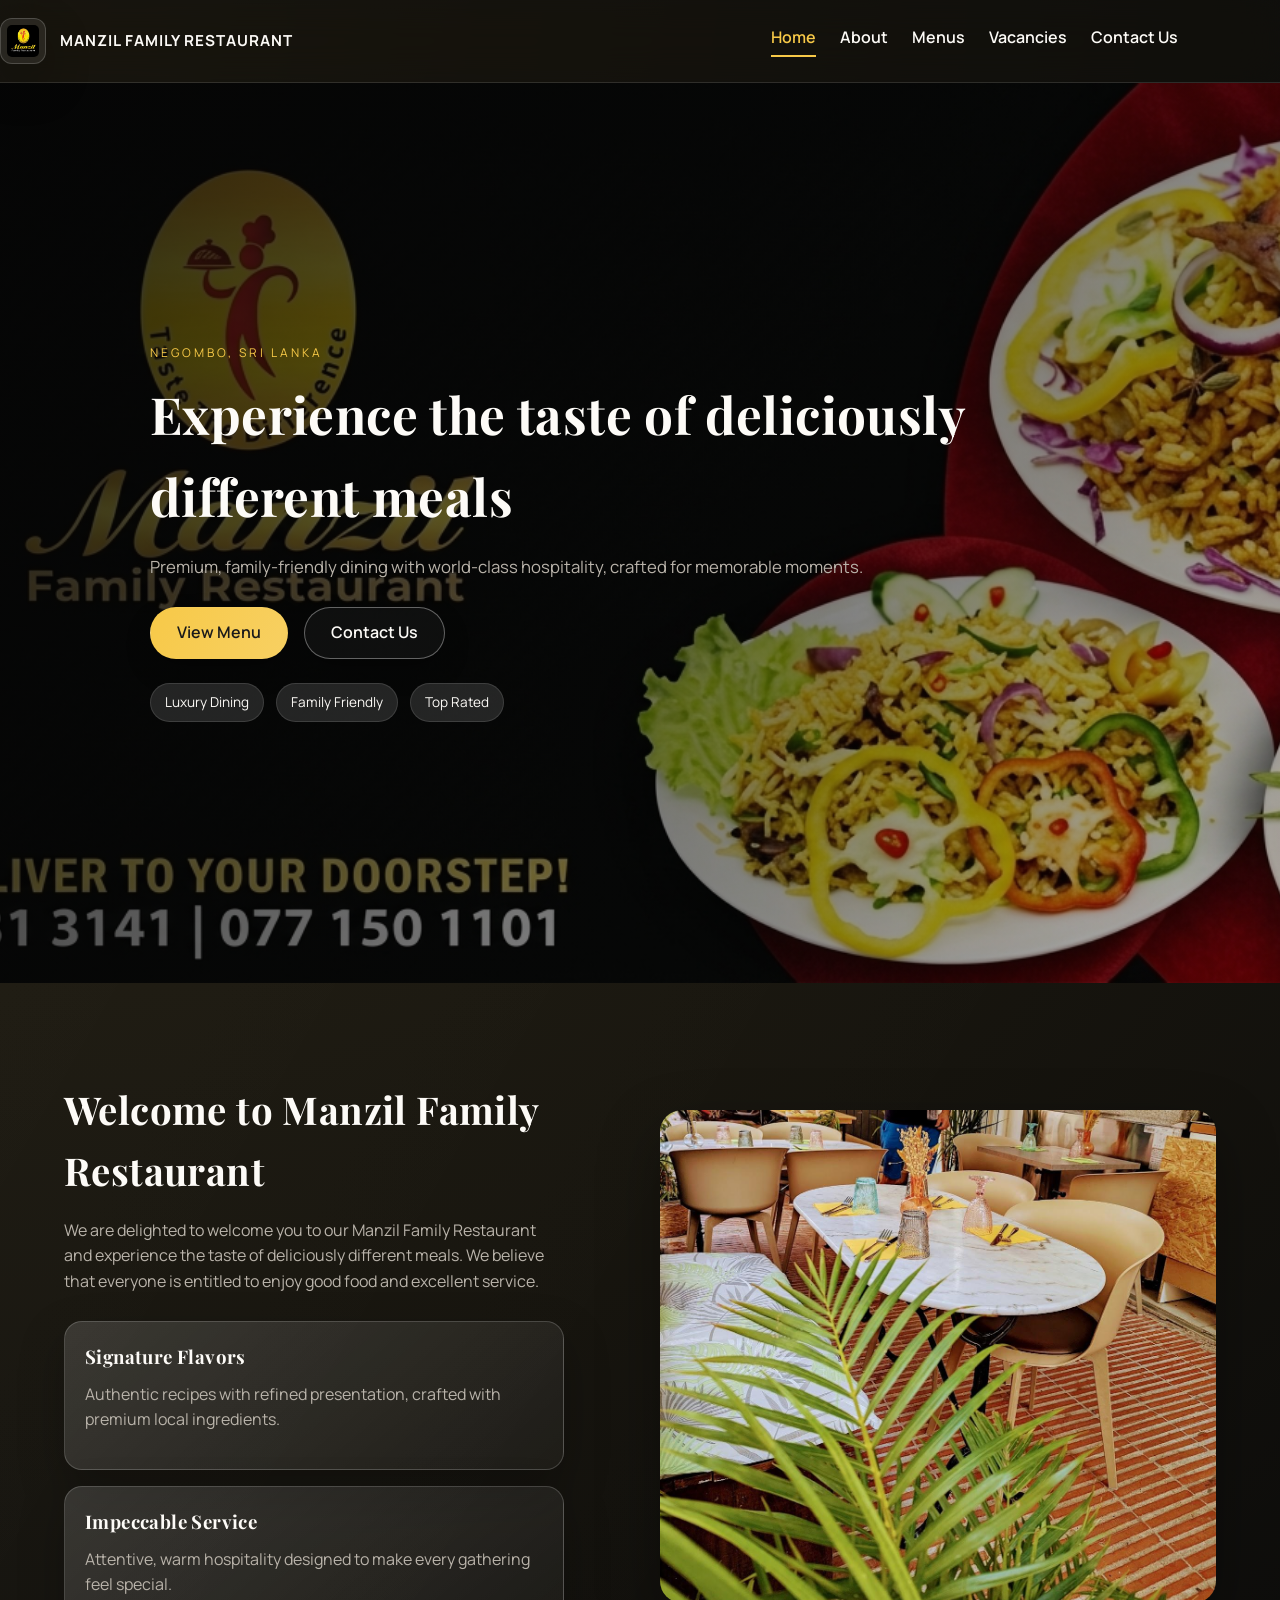
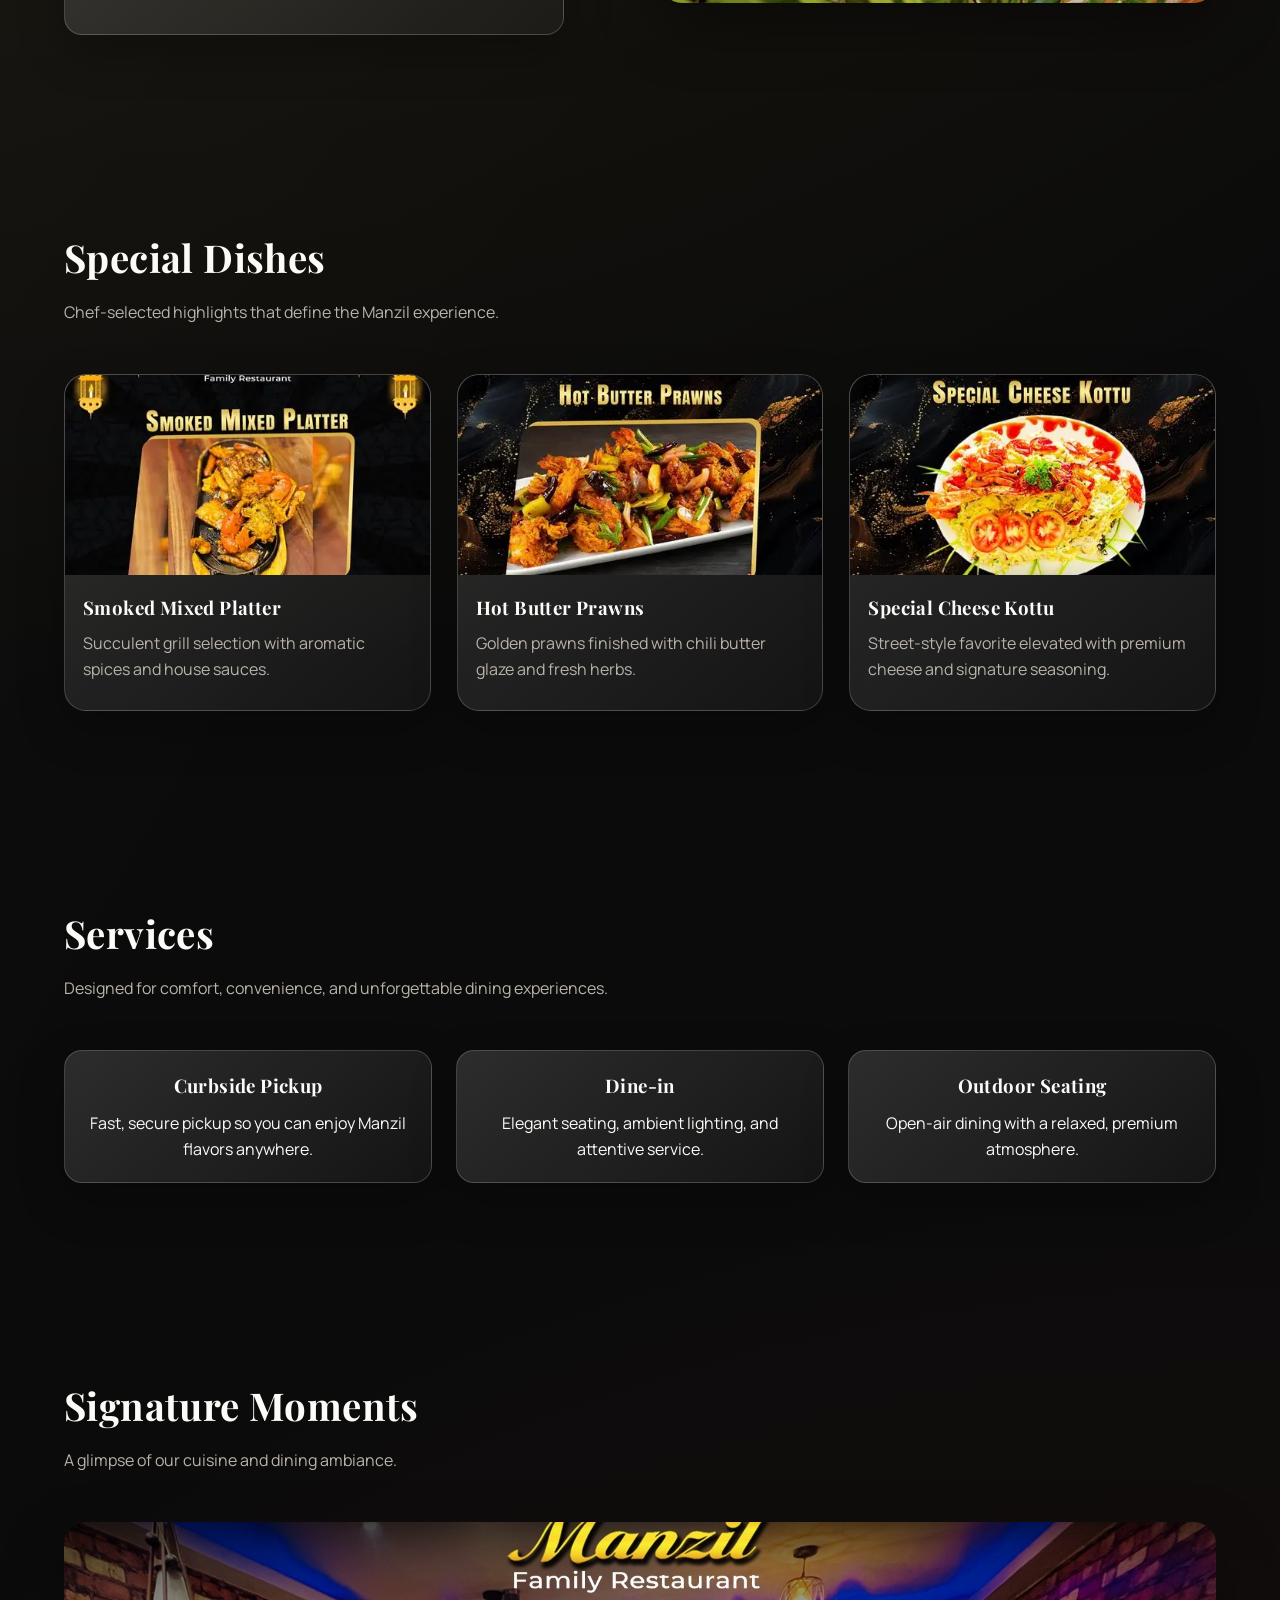
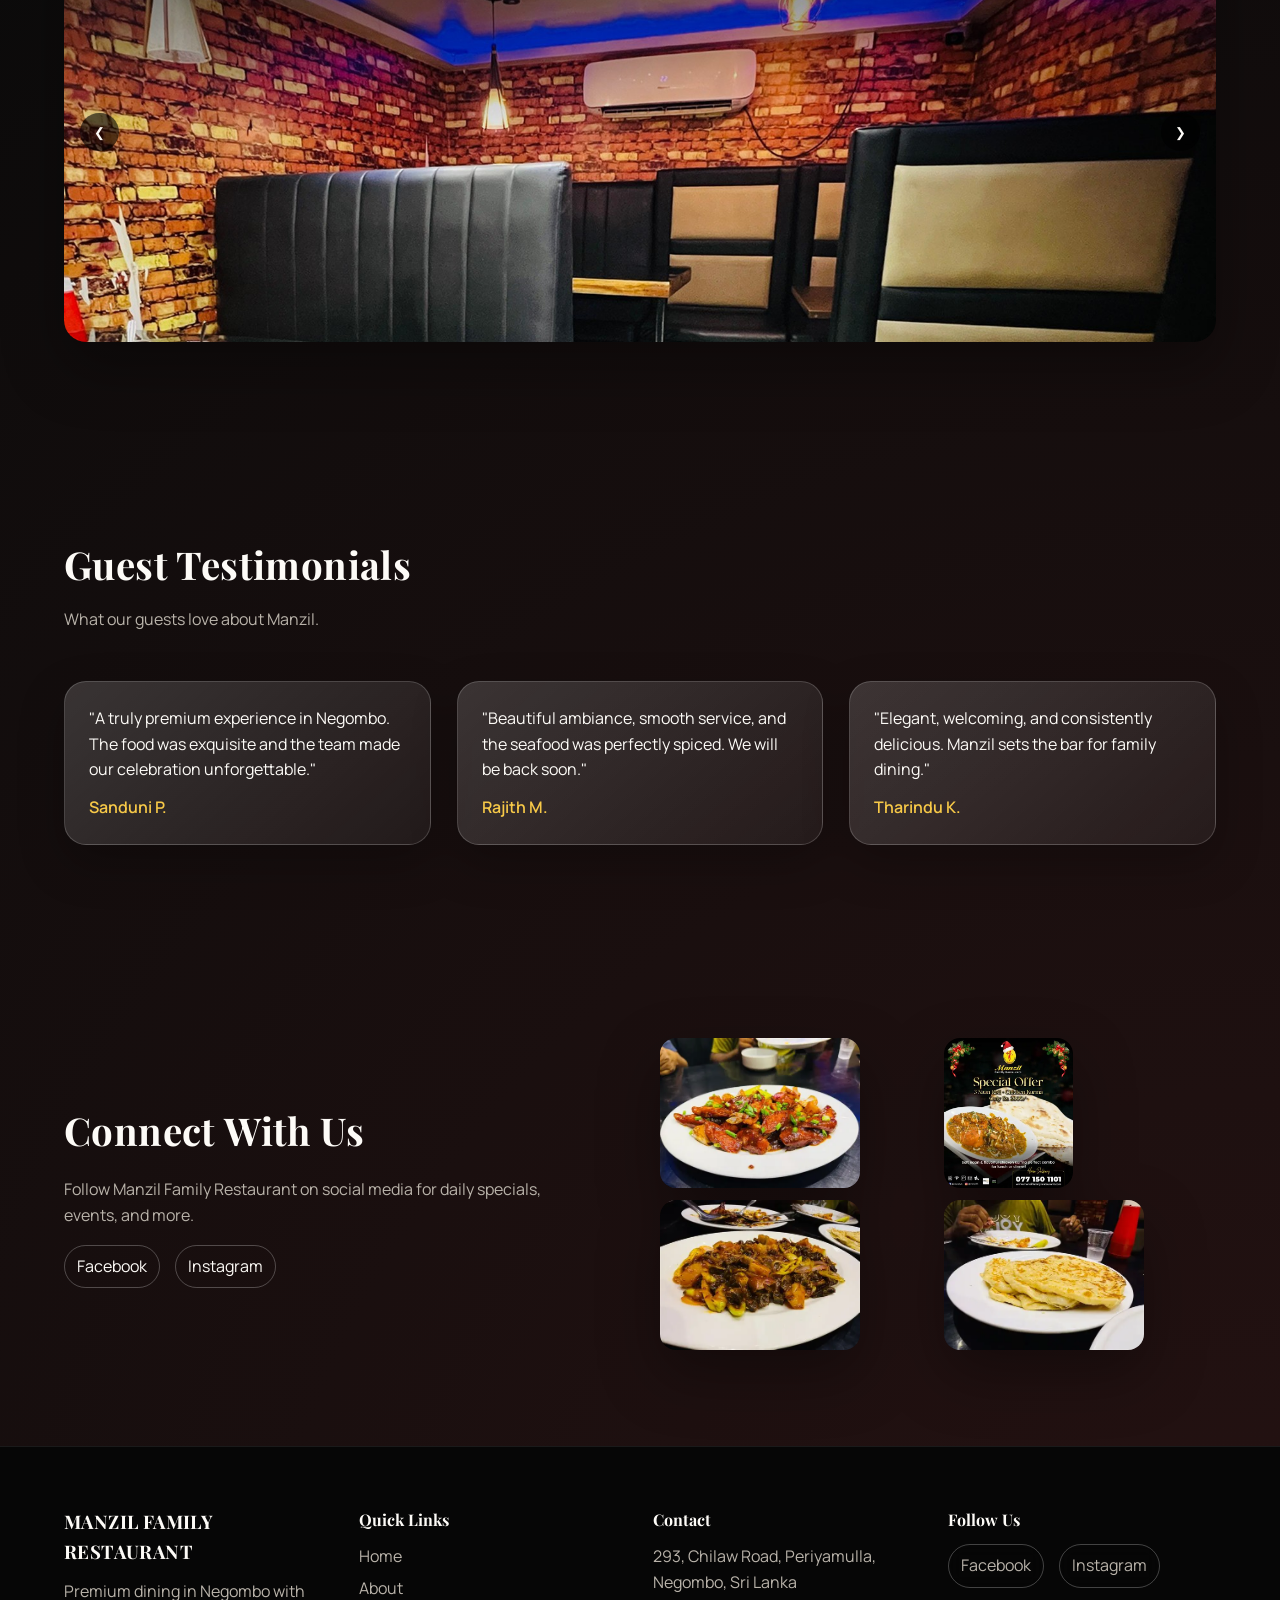
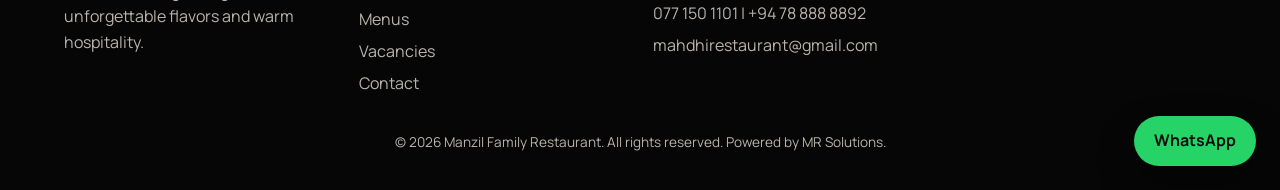
==== index.html @ 46b4e232 "innitial commit" ====
﻿<!DOCTYPE html>
<html lang="en">
<head>
  <meta charset="UTF-8" />
  <meta name="viewport" content="width=device-width, initial-scale=1.0" />
  <title>Manzil Family Restaurant | Negombo</title>
  <link rel="stylesheet" href="styles.css" />
  <script defer src="script.js"></script>
</head>
<body class="page-home">
  <header class="site-header">
    <div class="container nav-wrap">
      <a class="brand" href="index.html">
        <img src="images/Logo.webp" alt="Manzil Family Restaurant logo" />
        <span>MANZIL FAMILY RESTAURANT</span>
      </a>
      <button class="nav-toggle" aria-label="Open menu" aria-expanded="false">
        <span></span>
        <span></span>
        <span></span>
      </button>
      <nav class="site-nav">
        <a class="active" href="index.html">Home</a>
        <a href="about.html">About</a>
        <a href="menu.html">Menus</a>
        <a href="vacancies.html">Vacancies</a>
        <a href="contact.html">Contact Us</a>
      </nav>
    </div>
  </header>

  <main>
    <section class="hero hero--home">
      <div class="container hero-content" data-animate>
        <p class="eyebrow">Negombo, Sri Lanka</p>
        <h1>Experience the taste of deliciously different meals</h1>
        <p class="hero-lead">
          Premium, family-friendly dining with world-class hospitality, crafted for memorable moments.
        </p>
        <div class="hero-actions">
          <a class="btn btn-primary" href="menu.html">View Menu</a>
          <a class="btn btn-ghost" href="contact.html">Contact Us</a>
        </div>
        <div class="hero-badges">
          <span>Luxury Dining</span>
          <span>Family Friendly</span>
          <span>Top Rated</span>
        </div>
      </div>
    </section>

    <section class="section intro" id="about">
      <div class="container split">
        <div class="split-text" data-animate>
          <h2>Welcome to Manzil Family Restaurant</h2>
          <p>
            We are delighted to welcome you to our Manzil Family Restaurant and experience the taste of
            deliciously different meals. We believe that everyone is entitled to enjoy good food and
            excellent service.
          </p>
          <div class="feature-list">
            <div class="feature-card">
              <h3>Signature Flavors</h3>
              <p>Authentic recipes with refined presentation, crafted with premium local ingredients.</p>
            </div>
            <div class="feature-card">
              <h3>Impeccable Service</h3>
              <p>Attentive, warm hospitality designed to make every gathering feel special.</p>
            </div>
          </div>
        </div>
        <div class="split-media" data-animate>
          <img src="images/inside%201.jpg" alt="Elegant dining room" />
        </div>
      </div>
    </section>

    <section class="section specials">
      <div class="container" data-animate>
        <div class="section-heading">
          <h2>Special Dishes</h2>
          <p>Chef-selected highlights that define the Manzil experience.</p>
        </div>
        <div class="card-grid">
          <article class="menu-card">
            <img src="images/smoked%20mixed%20platter.webp" alt="Smoked mixed platter" />
            <div class="menu-card-body">
              <h3>Smoked Mixed Platter</h3>
              <p>Succulent grill selection with aromatic spices and house sauces.</p>
            </div>
          </article>
          <article class="menu-card">
            <img src="images/hot%20butter%20prawns.webp" alt="Hot butter prawns" />
            <div class="menu-card-body">
              <h3>Hot Butter Prawns</h3>
              <p>Golden prawns finished with chili butter glaze and fresh herbs.</p>
            </div>
          </article>
          <article class="menu-card">
            <img src="images/special%20cheese%20kottu.webp" alt="Special cheese kottu" />
            <div class="menu-card-body">
              <h3>Special Cheese Kottu</h3>
              <p>Street-style favorite elevated with premium cheese and signature seasoning.</p>
            </div>
          </article>
        </div>
      </div>
    </section>

    <section class="section services">
      <div class="container" data-animate>
        <div class="section-heading">
          <h2>Services</h2>
          <p>Designed for comfort, convenience, and unforgettable dining experiences.</p>
        </div>
        <div class="service-grid">
          <div class="service-card">
            <h3>Curbside Pickup</h3>
            <p>Fast, secure pickup so you can enjoy Manzil flavors anywhere.</p>
          </div>
          <div class="service-card">
            <h3>Dine-in</h3>
            <p>Elegant seating, ambient lighting, and attentive service.</p>
          </div>
          <div class="service-card">
            <h3>Outdoor Seating</h3>
            <p>Open-air dining with a relaxed, premium atmosphere.</p>
          </div>
        </div>
      </div>
    </section>

    <section class="section gallery">
      <div class="container" data-animate>
        <div class="section-heading">
          <h2>Signature Moments</h2>
          <p>A glimpse of our cuisine and dining ambiance.</p>
        </div>
        <div class="carousel">
          <button class="carousel-control carousel-prev" aria-label="Previous slide">&#10094;</button>
          <div class="carousel-track">
            <div class="carousel-item">
              <img src="images/banner 1.jpg" alt="Restaurant ambience" />
            </div>
            <div class="carousel-item">
              <img src="images/cus 1.jpg" alt="Happy customers" />
            </div>
            <div class="carousel-item">
              <img src="images/cus 2.jpg" alt="Family dining moment" />
            </div>
            <div class="carousel-item">
              <img src="images/cus 3.jpg" alt="Guests enjoying Manzil" />
            </div>
          </div>
          <button class="carousel-control carousel-next" aria-label="Next slide">&#10095;</button>
        </div>
      </div>
    </section>

    <section class="section testimonials">
      <div class="container" data-animate>
        <div class="section-heading">
          <h2>Guest Testimonials</h2>
          <p>What our guests love about Manzil.</p>
        </div>
        <div class="card-grid">
          <article class="testimonial-card">
            <p>
              "A truly premium experience in Negombo. The food was exquisite and the team made our
              celebration unforgettable."
            </p>
            <span>Sanduni P.</span>
          </article>
          <article class="testimonial-card">
            <p>
              "Beautiful ambiance, smooth service, and the seafood was perfectly spiced. We will be
              back soon."
            </p>
            <span>Rajith M.</span>
          </article>
          <article class="testimonial-card">
            <p>
              "Elegant, welcoming, and consistently delicious. Manzil sets the bar for family dining."
            </p>
            <span>Tharindu K.</span>
          </article>
        </div>
      </div>
    </section>

    <section class="section social-preview">
      <div class="container split" data-animate>
        <div class="split-text">
          <h2>Connect With Us</h2>
          <p>
            Follow Manzil Family Restaurant on social media for daily specials, events, and more.
          </p>
          <div class="social-links">
            <a href="https://www.facebook.com/ManzilLK/" target="_blank" rel="noopener">Facebook</a>
            <a href="https://www.instagram.com/manzillk" target="_blank" rel="noopener">Instagram</a>
          </div>
        </div>
        <div class="split-media">
          <div class="social-collage">
            <img src="images/customer%20image1.webp" alt="Happy customer" />
            <img src="images/customer%20image%202.webp" alt="Dining moment" />
            <img src="images/customer%20image%203.webp" alt="Family dining" />
            <img src="images/customer%20image%204.webp" alt="Signature experience" />
          </div>
        </div>
      </div>
    </section>
  </main>

  <footer class="site-footer">
    <div class="container footer-grid">
      <div>
        <h3>MANZIL FAMILY RESTAURANT</h3>
        <p>Premium dining in Negombo with unforgettable flavors and warm hospitality.</p>
      </div>
      <div>
        <h4>Quick Links</h4>
        <a href="index.html">Home</a>
        <a href="about.html">About</a>
        <a href="menu.html">Menus</a>
        <a href="vacancies.html">Vacancies</a>
        <a href="contact.html">Contact</a>
      </div>
      <div>
        <h4>Contact</h4>
        <p>293, Chilaw Road, Periyamulla, Negombo, Sri Lanka</p>
        <p>077 150 1101 | +94 78 888 8892</p>
        <p>mahdhirestaurant@gmail.com</p>
      </div>
      <div>
        <h4>Follow Us</h4>
        <div class="social-links">
          <a href="https://www.facebook.com/ManzilLK/" target="_blank" rel="noopener">Facebook</a>
          <a href="https://www.instagram.com/manzillk" target="_blank" rel="noopener">Instagram</a>
        </div>
      </div>
    </div>
    <p class="footer-bottom">© 2026 Manzil Family Restaurant. All rights reserved. Powered by MR Solutions.</p>
  </footer>

  <a class="floating-whatsapp" href="https://wa.me/94771501101" target="_blank" rel="noopener">
    WhatsApp
  </a>
</body>
</html>
---- styles.css ----
﻿@import url("https://fonts.googleapis.com/css2?family=Manrope:ital,wght@0,300;0,400;0,600;0,700;1,400;1,600&family=Playfair+Display:ital,wght@0,500;0,600;0,700;1,600;1,700&display=swap");

:root {
  --black: #0b0b0b;
  --black-soft: #151515;
  --gold: #f7c948;
  --gold-soft: #f8d77c;
  --red: #c13b3b;
  --white: #fdfbf7;
  --muted: #b9b3aa;
  --card: rgba(255, 255, 255, 0.08);
  --glass: rgba(255, 255, 255, 0.12);
  --glass-strong: rgba(255, 255, 255, 0.18);
  --glass-border: rgba(255, 255, 255, 0.18);
  --shadow: 0 24px 60px rgba(0, 0, 0, 0.35);
  --shadow-soft: 0 18px 45px rgba(0, 0, 0, 0.25);
  --glow: 0 0 30px rgba(247, 201, 72, 0.2);
  --radius: 22px;
  --transition: 0.35s ease;
}

* {
  box-sizing: border-box;
  margin: 0;
  padding: 0;
}

body {
  font-family: "Manrope", sans-serif;
  background:
    radial-gradient(
      circle at top left,
      rgba(247, 201, 72, 0.12),
      transparent 45%
    ),
    radial-gradient(
      circle at bottom right,
      rgba(193, 59, 59, 0.15),
      transparent 45%
    ),
    linear-gradient(120deg, rgba(255, 255, 255, 0.03), transparent 40%),
    var(--black);
  color: var(--white);
  line-height: 1.6;
  min-height: 100vh;
  overflow-x: hidden;
  font-weight: 400;
  text-rendering: optimizeLegibility;
  -webkit-font-smoothing: antialiased;
  transform: translateX(0);
  transition: transform 0.6s ease;
}

body.page-enter {
  transform: translateX(40px);
}

body.page-exit {
  transform: translateX(-40px);
}

h1,
h2,
h3 {
  font-family: "Playfair Display", serif;
  font-weight: 700;
  letter-spacing: 0.4px;
}

em {
  font-style: italic;
}

img {
  max-width: 100%;
  display: block;
}

a {
  color: inherit;
  text-decoration: none;
}

button {
  font-family: inherit;
}

.container {
  width: 100%;
  margin: 0 auto;
  padding: 0 clamp(18px, 5vw, 80px);
}

.section {
  padding: 96px 0;
}

.section-heading {
  margin-bottom: 48px;
  width: 90%;
}

.section-heading h2 {
  font-family: "Playfair Display", serif;
  font-size: clamp(2rem, 3vw, 2.8rem);
  margin-bottom: 12px;
}

.section-heading p {
  color: var(--muted);
  max-width: 640px;
}

.eyebrow {
  text-transform: uppercase;
  letter-spacing: 3px;
  font-size: 0.75rem;
  color: var(--gold);
  margin-bottom: 12px;
}

.site-header {
  position: sticky;
  top: 0;
  z-index: 50;
  backdrop-filter: blur(18px) saturate(140%);
  background: rgba(12, 12, 12, 0.65);
  border-bottom: 1px solid rgba(255, 255, 255, 0.12);
  transition: var(--transition);
}

.site-header.scrolled {
  background: rgba(7, 7, 7, 0.9);
  box-shadow: var(--shadow-soft);
}

.nav-wrap {
  display: flex;
  align-items: center;
  justify-content: space-between;
  gap: 16px;
  padding: 18px 0;
}

.brand {
  display: flex;
  align-items: center;
  gap: 14px;
  font-weight: 700;
  font-size: 0.95rem;
  letter-spacing: 1px;
  text-transform: uppercase;
}

.brand img {
  width: 46px;
  height: 46px;
  object-fit: cover;
  border-radius: 12px;
  background: var(--card);
  padding: 6px;
  border: 1px solid var(--glass-border);
  box-shadow: var(--shadow-soft);
}

.site-nav {
  display: flex;
  align-items: center;
  gap: 24px;
  font-weight: 600;
}

@media (min-width: 921px) {
  .site-nav {
    margin-right: clamp(40px, 8vw, 160px);
  }
}

.site-nav a {
  position: relative;
  padding-bottom: 6px;
  transition: var(--transition);
}

.site-nav a::after {
  content: "";
  position: absolute;
  left: 0;
  bottom: 0;
  width: 0;
  height: 2px;
  background: var(--gold);
  transition: var(--transition);
}

.site-nav a:hover,
.site-nav a.active {
  color: var(--gold);
}

.site-nav a:hover::after,
.site-nav a.active::after {
  width: 100%;
}

.nav-toggle {
  display: none;
  background: transparent;
  border: none;
  cursor: pointer;
  gap: 6px;
  flex-direction: column;
}

.nav-toggle span {
  width: 26px;
  height: 2px;
  background: var(--white);
  transition: var(--transition);
}

body.nav-open .nav-toggle span:nth-child(1) {
  transform: translateY(8px) rotate(45deg);
}

body.nav-open .nav-toggle span:nth-child(2) {
  opacity: 0;
}

body.nav-open .nav-toggle span:nth-child(3) {
  transform: translateY(-8px) rotate(-45deg);
}

.hero {
  position: relative;
  min-height: 100vh;
  display: flex;
  align-items: center;
  background-size: cover;
  background-position: center;
  background-repeat: no-repeat;
  padding: 0;
  isolation: isolate;
}

.hero-content {
  padding: clamp(120px, 18vh, 200px) 0;
}

.hero::before {
  content: "";
  position: absolute;
  inset: 0;
  background: linear-gradient(120deg, rgba(5, 5, 5, 0.85), rgba(5, 5, 5, 0.3));
  z-index: -1;
}

.hero-content {
  width: 90%;
  max-width: 980px;
}

.hero-content h1 {
  font-family: "Playfair Display", serif;
  font-size: clamp(2.6rem, 4vw, 3.6rem);
  margin-bottom: 16px;
}

.hero-lead {
  color: var(--muted);
  font-size: 1.05rem;
  margin-bottom: 26px;
}

.hero-actions {
  display: flex;
  flex-wrap: wrap;
  gap: 16px;
  margin-bottom: 24px;
}

.hero-badges {
  display: flex;
  flex-wrap: wrap;
  gap: 12px;
}

.hero-badges span {
  padding: 8px 14px;
  border-radius: 999px;
  background: var(--glass);
  border: 1px solid rgba(255, 255, 255, 0.12);
  font-size: 0.85rem;
  backdrop-filter: blur(10px) saturate(140%);
  animation: floatSlow 6s ease-in-out infinite;
}

.hero-badges span:nth-child(2) {
  animation-delay: 0.4s;
}

.hero-badges span:nth-child(3) {
  animation-delay: 0.8s;
}

.hero--home {
  background-image: url("images/main banner 1.png");
}

.hero--about {
  background-image: url("images/banner 1.jpg");
}

.hero--menu {
  background-image: url("images/banner 3.png");
}

.hero--vacancies {
  background-image: url("images/banner 2.webp");
}

.hero--contact {
  background-image: url("images/banner 4.jpg");
}

.btn {
  padding: 12px 26px;
  border-radius: 999px;
  font-weight: 600;
  border: 1px solid transparent;
  transition:
    transform 0.4s ease,
    box-shadow 0.4s ease,
    background 0.4s ease,
    color 0.4s ease,
    border-color 0.4s ease;
  display: inline-flex;
  align-items: center;
  justify-content: center;
  gap: 8px;
  box-shadow: 0 12px 24px rgba(0, 0, 0, 0.25);
}

.btn-primary {
  background: linear-gradient(120deg, var(--gold), var(--gold-soft));
  color: #1a1a1a;
  background-size: 200% 200%;
  animation: shimmer 6s ease infinite;
}

.btn-primary:hover {
  transform: translateY(-3px);
  box-shadow: var(--shadow-soft), var(--glow);
}

.btn-ghost {
  border-color: rgba(255, 255, 255, 0.35);
  background: rgba(255, 255, 255, 0.04);
  backdrop-filter: blur(8px);
  color: var(--white);
}

.btn-ghost:hover {
  border-color: var(--gold);
  color: var(--gold);
  transform: translateY(-3px);
  box-shadow: var(--glow);
}

.split {
  display: grid;
  grid-template-columns: repeat(auto-fit, minmax(280px, 1fr));
  gap: 40px;
  align-items: center;
}

.split-text {
  width: 90%;
}

.split-text h2 {
  font-family: "Playfair Display", serif;
  font-size: clamp(2rem, 3vw, 2.6rem);
  margin-bottom: 16px;
}

.split-text p {
  color: var(--muted);
  margin-bottom: 16px;
}

.split-media img {
  border-radius: var(--radius);
  box-shadow: var(--shadow);
}

.feature-list {
  display: grid;
  gap: 16px;
  margin-top: 26px;
}

.feature-card,
.service-card,
.value-card,
.job-card,
.apply-card,
.contact-card {
  background: linear-gradient(
    140deg,
    rgba(255, 255, 255, 0.14),
    rgba(255, 255, 255, 0.04)
  );
  border-radius: 18px;
  padding: 20px;
  border: 1px solid var(--glass-border);
  box-shadow: var(--shadow-soft);
  backdrop-filter: blur(16px) saturate(140%);
  transition:
    transform 0.5s ease,
    box-shadow 0.5s ease,
    border-color 0.5s ease;
}

.feature-card:hover,
.service-card:hover,
.value-card:hover,
.job-card:hover,
.apply-card:hover,
.contact-card:hover {
  transform: translateY(-6px);
  box-shadow: var(--shadow), var(--glow);
  border-color: rgba(247, 201, 72, 0.4);
}

.feature-card h3,
.service-card h3,
.value-card h3,
.job-card h3,
.apply-card h3,
.contact-card h3 {
  margin-bottom: 10px;
}

.card-grid {
  display: grid;
  grid-template-columns: repeat(auto-fit, minmax(240px, 1fr));
  gap: 26px;
}

.menu-card {
  background: linear-gradient(
    140deg,
    rgba(255, 255, 255, 0.14),
    rgba(255, 255, 255, 0.04)
  );
  border-radius: var(--radius);
  overflow: hidden;
  box-shadow: var(--shadow-soft);
  border: 1px solid var(--glass-border);
  backdrop-filter: blur(18px) saturate(140%);
  transition:
    transform 0.5s ease,
    box-shadow 0.5s ease,
    border-color 0.5s ease;
}

.menu-card:hover {
  transform: translateY(-8px);
  border-color: rgba(247, 201, 72, 0.5);
  box-shadow: var(--shadow), var(--glow);
}

.menu-card img {
  height: 200px;
  object-fit: cover;
  width: 100%;
  transition: transform 0.6s ease;
}

.menu-card:hover img {
  transform: scale(1.05);
}

.menu-card-body {
  padding: 18px;
}

.menu-card-body h3 {
  margin-bottom: 8px;
}

.menu-card-body p {
  color: var(--muted);
  margin-bottom: 10px;
}

.price {
  font-weight: 700;
  color: var(--gold);
}

.services {
  position: relative;
}

.service-grid {
  display: grid;
  grid-template-columns: repeat(auto-fit, minmax(220px, 1fr));
  gap: 24px;
}

.service-card {
  text-align: center;
}

.carousel {
  position: relative;
  overflow: hidden;
  border-radius: var(--radius);
  box-shadow: var(--shadow);
}

.carousel-track {
  display: flex;
  transition: transform 0.6s ease;
}

.carousel-item {
  min-width: 100%;
}

.carousel-item img {
  height: 420px;
  width: 100%;
  object-fit: cover;
}

.carousel-control {
  position: absolute;
  top: 50%;
  transform: translateY(-50%);
  background: rgba(0, 0, 0, 0.6);
  border: none;
  color: var(--white);
  padding: 10px 14px;
  cursor: pointer;
  border-radius: 999px;
}

.carousel-prev {
  left: 16px;
}

.carousel-next {
  right: 16px;
}

.testimonial-card {
  padding: 24px;
  background: linear-gradient(
    140deg,
    rgba(255, 255, 255, 0.16),
    rgba(255, 255, 255, 0.05)
  );
  border-radius: var(--radius);
  border: 1px solid var(--glass-border);
  backdrop-filter: blur(14px) saturate(140%);
  box-shadow: var(--shadow-soft);
  transition:
    transform 0.5s ease,
    box-shadow 0.5s ease;
}

.testimonial-card:hover {
  transform: translateY(-6px);
  box-shadow: var(--shadow), var(--glow);
}

.testimonial-card span {
  display: block;
  margin-top: 12px;
  color: var(--gold);
  font-weight: 600;
}

.social-preview .social-links a,
.site-footer .social-links a {
  display: inline-flex;
  margin-right: 12px;
  padding: 8px 12px;
  border-radius: 999px;
  border: 1px solid rgba(255, 255, 255, 0.25);
  backdrop-filter: blur(8px);
  transition:
    transform 0.4s ease,
    box-shadow 0.4s ease,
    color 0.4s ease,
    border-color 0.4s ease;
}

.social-preview .social-links a:hover,
.site-footer .social-links a:hover {
  border-color: var(--gold);
  color: var(--gold);
  transform: translateY(-2px);
  box-shadow: var(--glow);
}

.social-collage {
  display: grid;
  grid-template-columns: repeat(2, 1fr);
  gap: 12px;
}

.social-collage img {
  border-radius: 16px;
  height: 150px;
  object-fit: cover;
  transition:
    transform 0.6s ease,
    box-shadow 0.6s ease;
}

.social-collage img:hover {
  transform: scale(1.05);
  box-shadow: var(--shadow-soft);
}

.image-grid {
  display: grid;
  grid-template-columns: repeat(auto-fit, minmax(220px, 1fr));
  gap: 20px;
}

.image-grid img {
  border-radius: var(--radius);
  height: 220px;
  object-fit: cover;
  transition:
    transform 0.6s ease,
    box-shadow 0.6s ease;
}

.image-grid img:hover {
  transform: scale(1.04);
  box-shadow: var(--shadow-soft);
}

.value-grid {
  display: grid;
  grid-template-columns: repeat(auto-fit, minmax(220px, 1fr));
  gap: 24px;
}

.filter-tabs {
  display: flex;
  flex-wrap: wrap;
  gap: 12px;
  margin-bottom: 30px;
}

.filter-btn {
  background: transparent;
  border: 1px solid rgba(255, 255, 255, 0.2);
  color: var(--white);
  padding: 8px 18px;
  border-radius: 999px;
  cursor: pointer;
  transition: var(--transition);
}

.filter-btn.active,
.filter-btn:hover {
  background: var(--gold);
  color: #1a1a1a;
  border-color: transparent;
}

.specials-highlight {
  background: linear-gradient(
    120deg,
    rgba(193, 59, 59, 0.2),
    rgba(247, 201, 72, 0.1)
  );
}

.special-card {
  display: grid;
  grid-template-columns: minmax(140px, 180px) 1fr;
  gap: 20px;
  background: linear-gradient(
    140deg,
    rgba(255, 255, 255, 0.16),
    rgba(255, 255, 255, 0.05)
  );
  border-radius: var(--radius);
  padding: 20px;
  border: 1px solid rgba(193, 59, 59, 0.4);
  align-items: center;
  backdrop-filter: blur(16px) saturate(140%);
  box-shadow: var(--shadow-soft);
  transition:
    transform 0.5s ease,
    box-shadow 0.5s ease;
}

.special-card:hover {
  transform: translateY(-6px);
  box-shadow: var(--shadow), var(--glow);
}

.special-card img {
  border-radius: 16px;
  height: 140px;
  object-fit: cover;
  transition: transform 0.6s ease;
}

.special-card:hover img {
  transform: scale(1.05);
}

.job-card,
.apply-card {
  display: flex;
  flex-direction: column;
  gap: 16px;
}

.apply-grid {
  display: grid;
  grid-template-columns: repeat(auto-fit, minmax(220px, 1fr));
  gap: 24px;
}

.contact-grid {
  display: grid;
  grid-template-columns: repeat(auto-fit, minmax(220px, 1fr));
  gap: 24px;
  margin-bottom: 26px;
}

.action-buttons {
  display: flex;
  flex-wrap: wrap;
  gap: 16px;
}

.map-card {
  display: grid;
  grid-template-columns: repeat(auto-fit, minmax(240px, 1fr));
  gap: 24px;
  background: linear-gradient(
    140deg,
    rgba(255, 255, 255, 0.16),
    rgba(255, 255, 255, 0.05)
  );
  border-radius: var(--radius);
  padding: 24px;
  border: 1px solid var(--glass-border);
  backdrop-filter: blur(16px) saturate(140%);
  box-shadow: var(--shadow-soft);
}

.map-embed {
  width: 100%;
  min-height: 240px;
  border-radius: 16px;
  border: 0;
}

.site-footer {
  padding: 60px 0 30px;
  background: #060606;
  border-top: 1px solid rgba(255, 255, 255, 0.08);
}

.footer-grid {
  display: grid;
  grid-template-columns: repeat(auto-fit, minmax(200px, 1fr));
  gap: 26px;
  margin-bottom: 30px;
}

.site-footer h3,
.site-footer h4 {
  margin-bottom: 12px;
  font-family: "Playfair Display", serif;
}

.site-footer p,
.site-footer a {
  color: var(--muted);
  display: block;
  margin-bottom: 6px;
}

.footer-bottom {
  text-align: center;
  color: var(--muted);
  font-size: 0.85rem;
}

.floating-whatsapp {
  position: fixed;
  right: 24px;
  bottom: 24px;
  background: #25d366;
  color: #0d0d0d;
  padding: 12px 20px;
  border-radius: 999px;
  font-weight: 700;
  box-shadow: 0 18px 36px rgba(0, 0, 0, 0.4);
  z-index: 60;
  animation: floatSlow 7s ease-in-out infinite;
}

[data-animate] {
  opacity: 0;
  transform: translateY(24px);
  filter: blur(6px);
  transition: 0.8s ease;
  will-change: transform, opacity;
}

[data-animate].is-visible {
  opacity: 1;
  transform: translateY(0);
  filter: blur(0);
}

@keyframes floatSlow {
  0%,
  100% {
    transform: translateY(0);
  }
  50% {
    transform: translateY(-6px);
  }
}

@keyframes shimmer {
  0% {
    background-position: 0% 50%;
  }
  100% {
    background-position: 100% 50%;
  }
}

@media (prefers-reduced-motion: reduce) {
  *,
  *::before,
  *::after {
    animation: none !important;
    transition: none !important;
  }
}

@media (max-width: 920px) {
  .site-nav {
    position: fixed;
    top: 0;
    right: 0;
    height: 100vh;
    width: min(320px, 85%);
    background: rgba(8, 8, 8, 0.95);
    flex-direction: column;
    padding: 120px 30px 40px;
    transform: translateX(100%);
    transition: var(--transition);
    gap: 18px;
  }

  body.nav-open .site-nav {
    transform: translateX(0);
  }

  .nav-toggle {
    display: flex;
  }

  .hero {
    min-height: 100vh;
  }

  .hero-content {
    padding: 110px 0 80px;
  }

  .hero-content,
  .section-heading,
  .split-text {
    width: 100%;
  }

  .section {
    padding: 72px 0;
  }

  .carousel-item img {
    height: 320px;
  }
}

@media (max-width: 640px) {
  .brand span {
    display: none;
  }

  .hero-actions {
    flex-direction: column;
    align-items: flex-start;
  }

  .special-card {
    grid-template-columns: 1fr;
  }

  .carousel-control {
    display: none;
  }

  .hero-content {
    padding: 96px 0 64px;
  }

  .section {
    padding: 56px 0;
  }
}
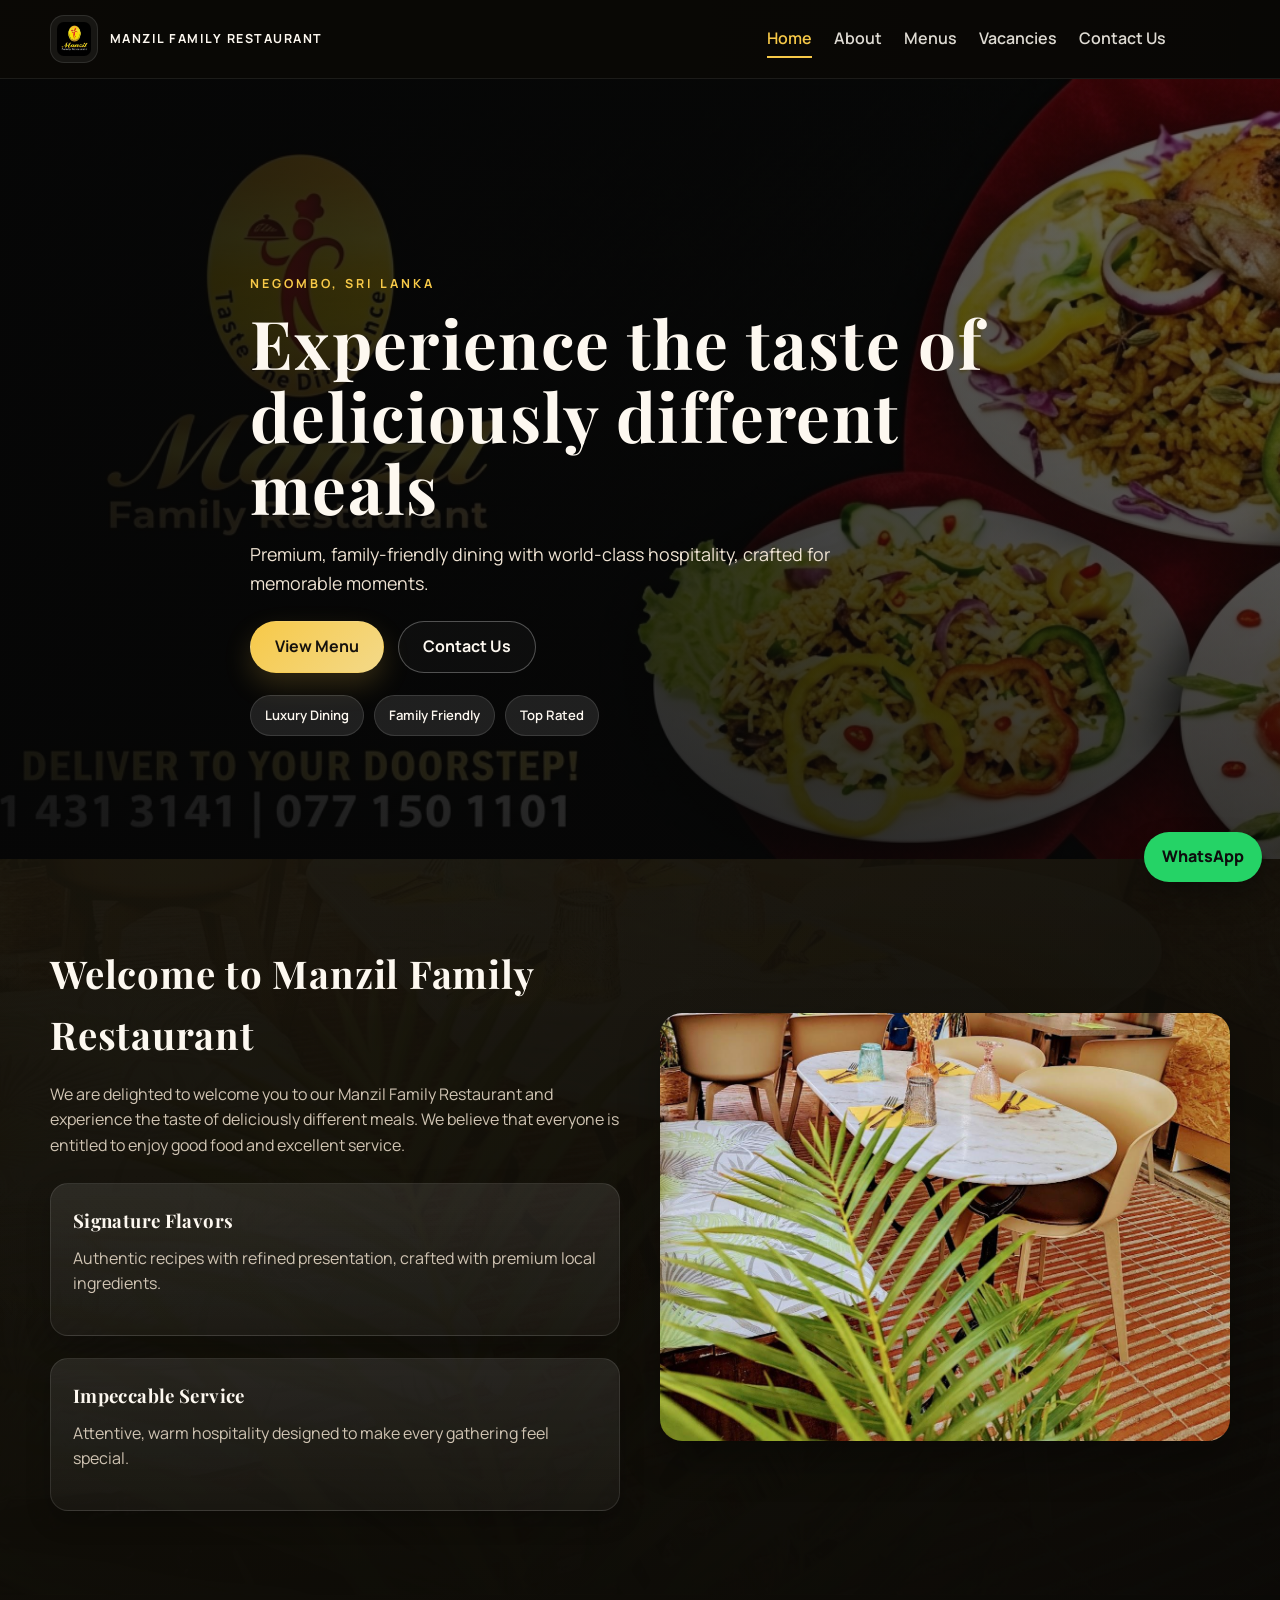
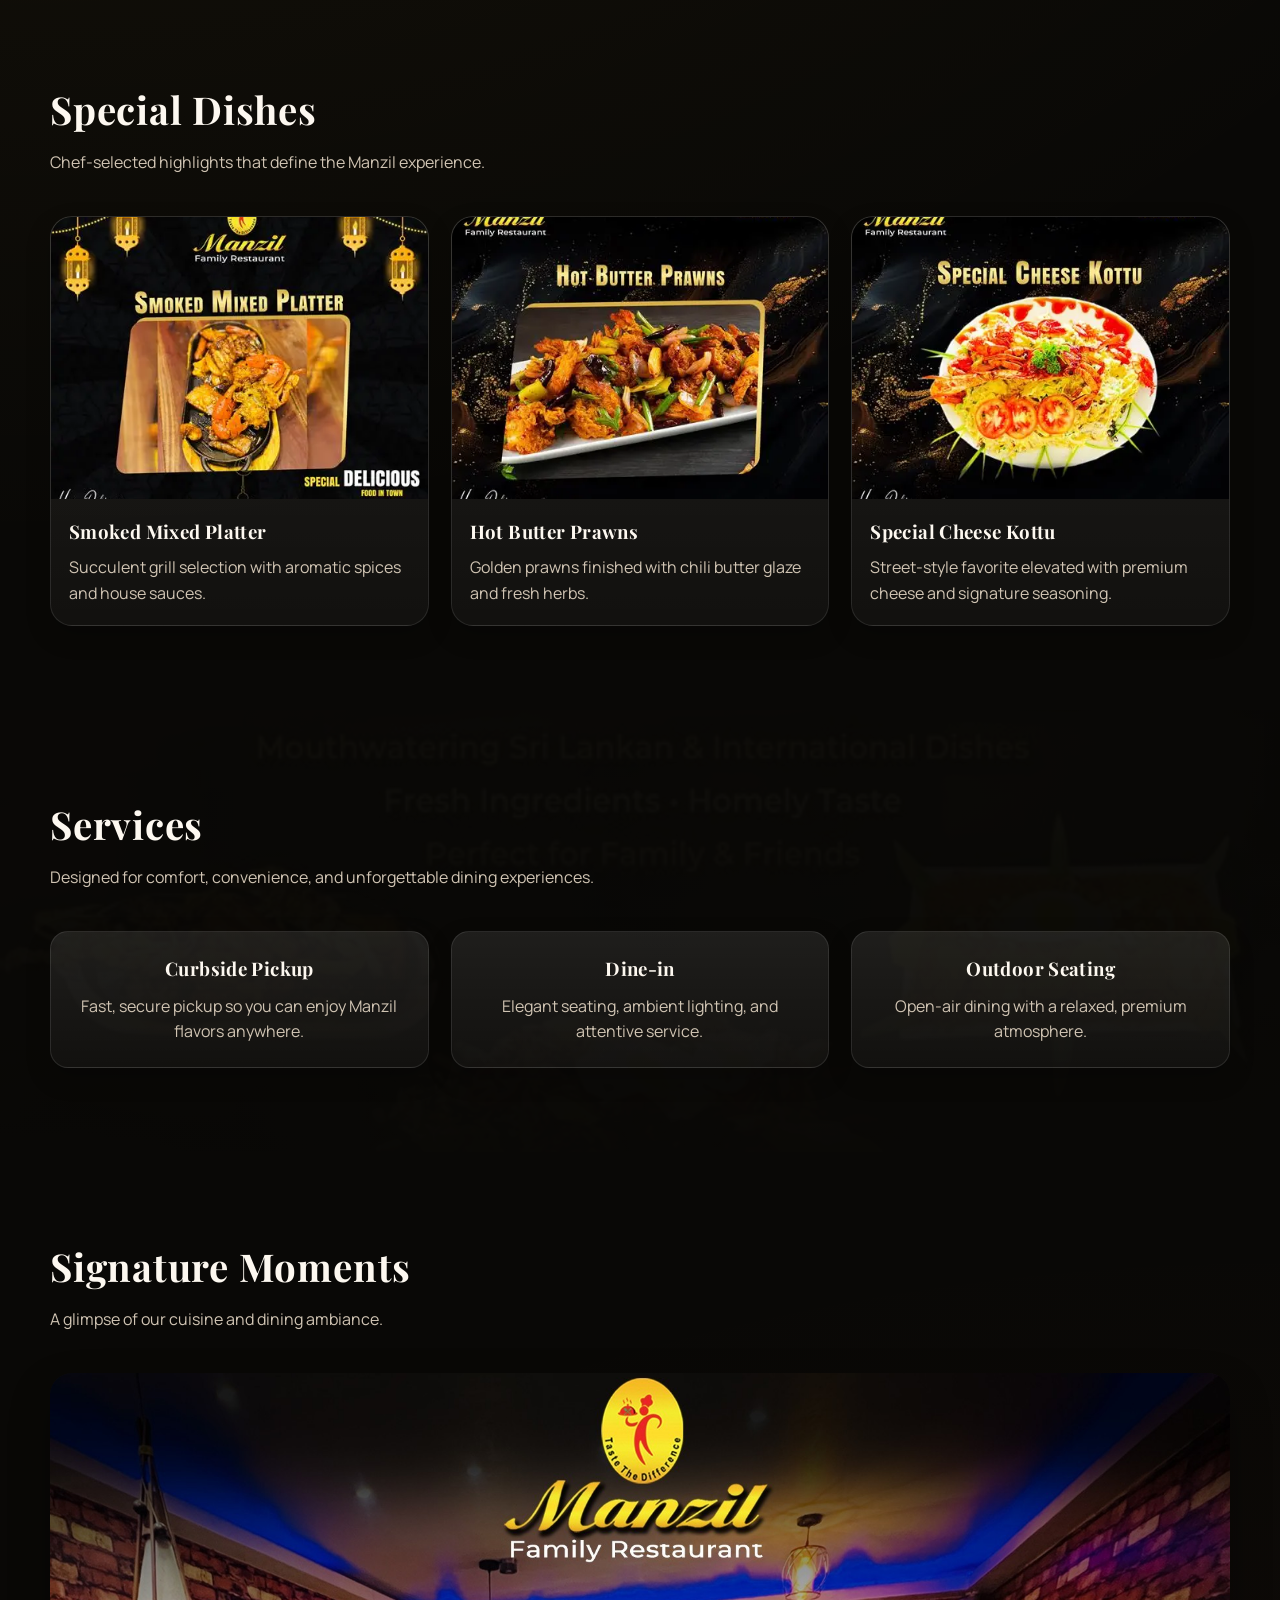
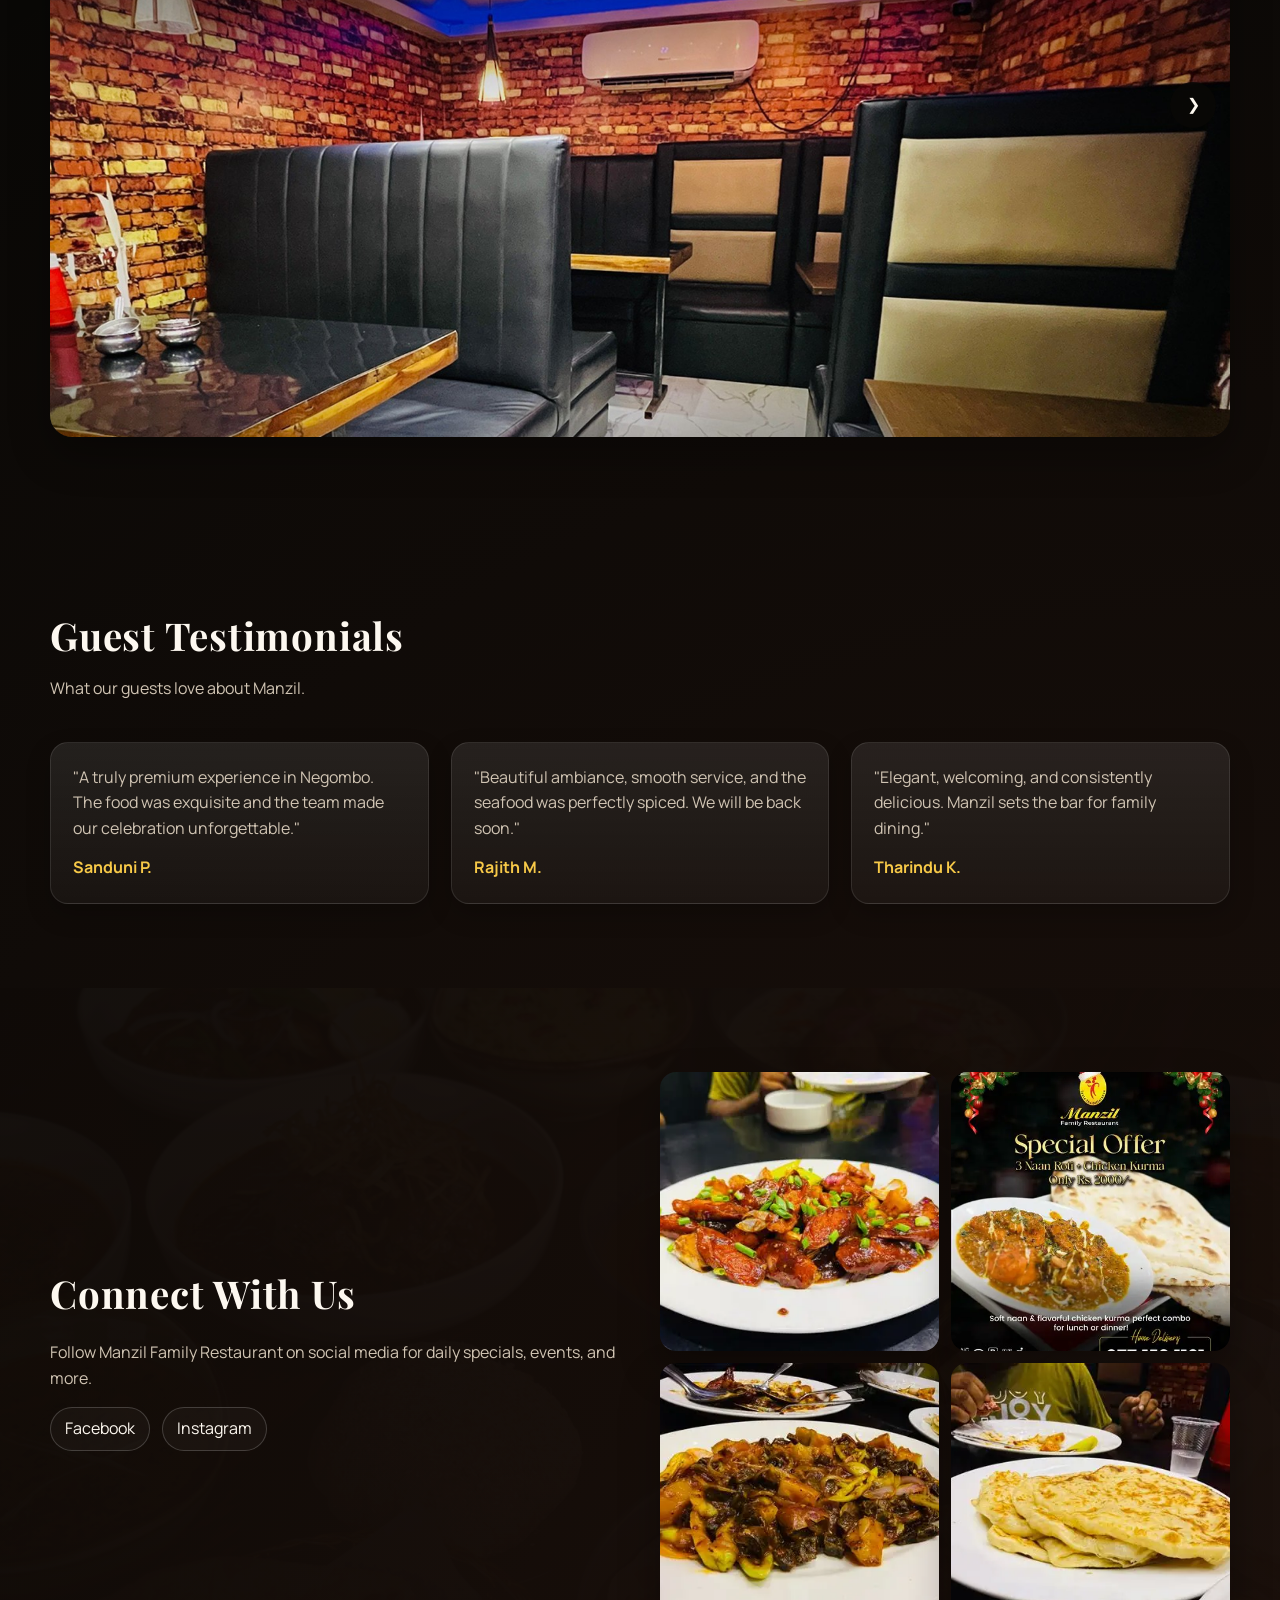
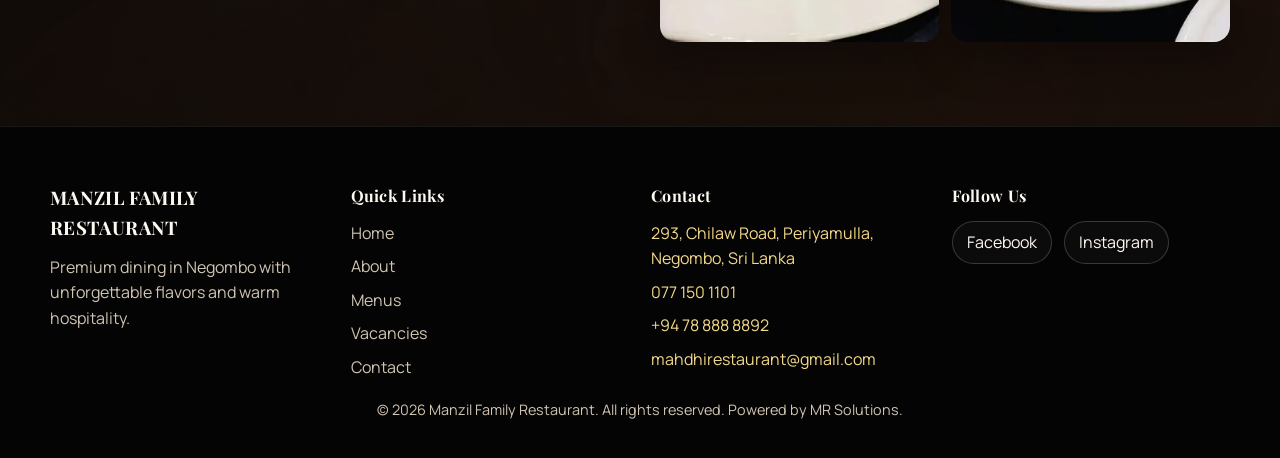
==== commit f7d13b0a: "code refactor" ====
--- a/index.html
+++ b/index.html
@@ -3,6 +3,7 @@
 <head>
   <meta charset="UTF-8" />
   <meta name="viewport" content="width=device-width, initial-scale=1.0" />
+  <meta name="theme-color" content="#090806" />
   <title>Manzil Family Restaurant | Negombo</title>
   <link rel="stylesheet" href="styles.css" />
   <script defer src="script.js"></script>
@@ -14,12 +15,12 @@
         <img src="images/Logo.webp" alt="Manzil Family Restaurant logo" />
         <span>MANZIL FAMILY RESTAURANT</span>
       </a>
-      <button class="nav-toggle" aria-label="Open menu" aria-expanded="false">
+      <button class="nav-toggle" aria-label="Open menu" aria-controls="site-navigation" aria-expanded="false">
         <span></span>
         <span></span>
         <span></span>
       </button>
-      <nav class="site-nav">
+      <nav class="site-nav" id="site-navigation" aria-label="Primary">
         <a class="active" href="index.html">Home</a>
         <a href="about.html">About</a>
         <a href="menu.html">Menus</a>
@@ -70,7 +71,7 @@
           </div>
         </div>
         <div class="split-media" data-animate>
-          <img src="images/inside%201.jpg" alt="Elegant dining room" />
+          <img src="images/inside%201.jpg" alt="Elegant dining room" loading="lazy" decoding="async" />
         </div>
       </div>
     </section>
@@ -83,21 +84,21 @@
         </div>
         <div class="card-grid">
           <article class="menu-card">
-            <img src="images/smoked%20mixed%20platter.webp" alt="Smoked mixed platter" />
+            <img src="images/smoked%20mixed%20platter.webp" alt="Smoked mixed platter" loading="lazy" decoding="async" />
             <div class="menu-card-body">
               <h3>Smoked Mixed Platter</h3>
               <p>Succulent grill selection with aromatic spices and house sauces.</p>
             </div>
           </article>
           <article class="menu-card">
-            <img src="images/hot%20butter%20prawns.webp" alt="Hot butter prawns" />
+            <img src="images/hot%20butter%20prawns.webp" alt="Hot butter prawns" loading="lazy" decoding="async" />
             <div class="menu-card-body">
               <h3>Hot Butter Prawns</h3>
               <p>Golden prawns finished with chili butter glaze and fresh herbs.</p>
             </div>
           </article>
           <article class="menu-card">
-            <img src="images/special%20cheese%20kottu.webp" alt="Special cheese kottu" />
+            <img src="images/special%20cheese%20kottu.webp" alt="Special cheese kottu" loading="lazy" decoding="async" />
             <div class="menu-card-body">
               <h3>Special Cheese Kottu</h3>
               <p>Street-style favorite elevated with premium cheese and signature seasoning.</p>
@@ -140,16 +141,16 @@
           <button class="carousel-control carousel-prev" aria-label="Previous slide">&#10094;</button>
           <div class="carousel-track">
             <div class="carousel-item">
-              <img src="images/banner 1.jpg" alt="Restaurant ambience" />
-            </div>
-            <div class="carousel-item">
-              <img src="images/cus 1.jpg" alt="Happy customers" />
-            </div>
-            <div class="carousel-item">
-              <img src="images/cus 2.jpg" alt="Family dining moment" />
-            </div>
-            <div class="carousel-item">
-              <img src="images/cus 3.jpg" alt="Guests enjoying Manzil" />
+              <img src="images/banner 1.jpg" alt="Restaurant ambience" loading="lazy" decoding="async" />
+            </div>
+            <div class="carousel-item">
+              <img src="images/cus 1.jpg" alt="Happy customers" loading="lazy" decoding="async" />
+            </div>
+            <div class="carousel-item">
+              <img src="images/cus 2.jpg" alt="Family dining moment" loading="lazy" decoding="async" />
+            </div>
+            <div class="carousel-item">
+              <img src="images/cus 3.jpg" alt="Guests enjoying Manzil" loading="lazy" decoding="async" />
             </div>
           </div>
           <button class="carousel-control carousel-next" aria-label="Next slide">&#10095;</button>
@@ -202,10 +203,10 @@
         </div>
         <div class="split-media">
           <div class="social-collage">
-            <img src="images/customer%20image1.webp" alt="Happy customer" />
-            <img src="images/customer%20image%202.webp" alt="Dining moment" />
-            <img src="images/customer%20image%203.webp" alt="Family dining" />
-            <img src="images/customer%20image%204.webp" alt="Signature experience" />
+            <img src="images/customer%20image1.webp" alt="Happy customer" loading="lazy" decoding="async" />
+            <img src="images/customer%20image%202.webp" alt="Dining moment" loading="lazy" decoding="async" />
+            <img src="images/customer%20image%203.webp" alt="Family dining" loading="lazy" decoding="async" />
+            <img src="images/customer%20image%204.webp" alt="Signature experience" loading="lazy" decoding="async" />
           </div>
         </div>
       </div>
@@ -228,9 +229,10 @@
       </div>
       <div>
         <h4>Contact</h4>
-        <p>293, Chilaw Road, Periyamulla, Negombo, Sri Lanka</p>
-        <p>077 150 1101 | +94 78 888 8892</p>
-        <p>mahdhirestaurant@gmail.com</p>
+        <a class="inline-link" href="https://www.google.com/maps?q=293%2C%20Chilaw%20Road%2C%20Periyamulla%2C%20Negombo%2C%20Sri%20Lanka" target="_blank" rel="noopener">293, Chilaw Road, Periyamulla, Negombo, Sri Lanka</a>
+        <a class="inline-link" href="tel:+94771501101">077 150 1101</a>
+        <a class="inline-link" href="tel:+94788888892">+94 78 888 8892</a>
+        <a class="inline-link" href="mailto:mahdhirestaurant@gmail.com">mahdhirestaurant@gmail.com</a>
       </div>
       <div>
         <h4>Follow Us</h4>
@@ -240,7 +242,7 @@
         </div>
       </div>
     </div>
-    <p class="footer-bottom">© 2026 Manzil Family Restaurant. All rights reserved. Powered by MR Solutions.</p>
+    <p class="footer-bottom">&copy; 2026 Manzil Family Restaurant. All rights reserved. Powered by MR Solutions.</p>
   </footer>
 
   <a class="floating-whatsapp" href="https://wa.me/94771501101" target="_blank" rel="noopener">
--- a/styles.css
+++ b/styles.css
@@ -1,28 +1,34 @@
-﻿@import url("https://fonts.googleapis.com/css2?family=Manrope:ital,wght@0,300;0,400;0,600;0,700;1,400;1,600&family=Playfair+Display:ital,wght@0,500;0,600;0,700;1,600;1,700&display=swap");
+@import url("https://fonts.googleapis.com/css2?family=Manrope:wght@400;500;600;700&family=Playfair+Display:wght@600;700&display=swap");
 
 :root {
-  --black: #0b0b0b;
-  --black-soft: #151515;
+  --bg: #090806;
+  --bg-soft: #14110d;
+  --surface: rgba(24, 19, 14, 0.94);
+  --surface-strong: rgba(33, 27, 19, 0.98);
+  --surface-light: rgba(255, 255, 255, 0.08);
   --gold: #f7c948;
-  --gold-soft: #f8d77c;
-  --red: #c13b3b;
-  --white: #fdfbf7;
-  --muted: #b9b3aa;
-  --card: rgba(255, 255, 255, 0.08);
-  --glass: rgba(255, 255, 255, 0.12);
-  --glass-strong: rgba(255, 255, 255, 0.18);
-  --glass-border: rgba(255, 255, 255, 0.18);
-  --shadow: 0 24px 60px rgba(0, 0, 0, 0.35);
-  --shadow-soft: 0 18px 45px rgba(0, 0, 0, 0.25);
-  --glow: 0 0 30px rgba(247, 201, 72, 0.2);
+  --gold-soft: #f3d989;
+  --red: #bf5638;
+  --white: #fdf8f0;
+  --muted: #d0c4b3;
+  --border: rgba(255, 255, 255, 0.1);
+  --border-strong: rgba(247, 201, 72, 0.28);
+  --shadow: 0 18px 40px rgba(0, 0, 0, 0.32);
+  --shadow-soft: 0 10px 24px rgba(0, 0, 0, 0.22);
   --radius: 22px;
-  --transition: 0.35s ease;
+  --radius-sm: 16px;
+  --transition: 0.25s ease;
+  --container: 1180px;
 }
 
 * {
   box-sizing: border-box;
   margin: 0;
   padding: 0;
+}
+
+html {
+  scroll-behavior: smooth;
 }
 
 body {
@@ -30,16 +36,16 @@
   background:
     radial-gradient(
       circle at top left,
-      rgba(247, 201, 72, 0.12),
-      transparent 45%
+      rgba(247, 201, 72, 0.1),
+      transparent 40%
     ),
     radial-gradient(
       circle at bottom right,
-      rgba(193, 59, 59, 0.15),
+      rgba(191, 86, 56, 0.12),
       transparent 45%
     ),
-    linear-gradient(120deg, rgba(255, 255, 255, 0.03), transparent 40%),
-    var(--black);
+    linear-gradient(180deg, rgba(255, 255, 255, 0.02), transparent 28%),
+    var(--bg);
   color: var(--white);
   line-height: 1.6;
   min-height: 100vh;
@@ -47,33 +53,24 @@
   font-weight: 400;
   text-rendering: optimizeLegibility;
   -webkit-font-smoothing: antialiased;
-  transform: translateX(0);
-  transition: transform 0.6s ease;
-}
-
-body.page-enter {
-  transform: translateX(40px);
-}
-
-body.page-exit {
-  transform: translateX(-40px);
+}
+
+body.nav-open {
+  overflow: hidden;
 }
 
 h1,
 h2,
-h3 {
+h3,
+h4 {
   font-family: "Playfair Display", serif;
   font-weight: 700;
-  letter-spacing: 0.4px;
-}
-
-em {
-  font-style: italic;
+  letter-spacing: 0.02em;
 }
 
 img {
+  display: block;
   max-width: 100%;
-  display: block;
 }
 
 a {
@@ -82,55 +79,55 @@
 }
 
 button {
-  font-family: inherit;
+  font: inherit;
 }
 
 .container {
-  width: 100%;
+  width: min(var(--container), calc(100% - (2 * clamp(18px, 4vw, 48px))));
   margin: 0 auto;
-  padding: 0 clamp(18px, 5vw, 80px);
 }
 
 .section {
-  padding: 96px 0;
+  position: relative;
+  padding: 84px 0;
 }
 
 .section-heading {
-  margin-bottom: 48px;
-  width: 90%;
+  margin-bottom: 40px;
+  width: min(100%, 720px);
 }
 
 .section-heading h2 {
-  font-family: "Playfair Display", serif;
   font-size: clamp(2rem, 3vw, 2.8rem);
-  margin-bottom: 12px;
+  margin-bottom: 10px;
 }
 
 .section-heading p {
   color: var(--muted);
-  max-width: 640px;
 }
 
 .eyebrow {
+  margin-bottom: 12px;
+  color: var(--gold);
+  font-size: 0.78rem;
+  font-weight: 700;
+  letter-spacing: 0.24em;
   text-transform: uppercase;
-  letter-spacing: 3px;
-  font-size: 0.75rem;
-  color: var(--gold);
-  margin-bottom: 12px;
 }
 
 .site-header {
   position: sticky;
   top: 0;
   z-index: 50;
-  backdrop-filter: blur(18px) saturate(140%);
-  background: rgba(12, 12, 12, 0.65);
-  border-bottom: 1px solid rgba(255, 255, 255, 0.12);
-  transition: var(--transition);
+  background: rgba(8, 7, 5, 0.92);
+  border-bottom: 1px solid rgba(255, 255, 255, 0.08);
+  transition:
+    background var(--transition),
+    box-shadow var(--transition);
 }
 
 .site-header.scrolled {
-  background: rgba(7, 7, 7, 0.9);
+  background: rgba(8, 7, 5, 0.98);
   box-shadow: var(--shadow-soft);
 }
 
@@ -138,48 +135,50 @@
   display: flex;
   align-items: center;
   justify-content: space-between;
-  gap: 16px;
-  padding: 18px 0;
+  gap: 18px;
+  min-height: 78px;
 }
 
 .brand {
   display: flex;
   align-items: center;
-  gap: 14px;
+  gap: 12px;
+  max-width: min(320px, 62vw);
+  font-size: 0.78rem;
   font-weight: 700;
-  font-size: 0.95rem;
-  letter-spacing: 1px;
+  letter-spacing: 0.12em;
+  line-height: 1.25;
   text-transform: uppercase;
 }
 
 .brand img {
-  width: 46px;
-  height: 46px;
-  object-fit: cover;
-  border-radius: 12px;
-  background: var(--card);
+  width: 48px;
+  height: 48px;
+  flex-shrink: 0;
+  border-radius: 14px;
+  background: rgba(255, 255, 255, 0.06);
   padding: 6px;
-  border: 1px solid var(--glass-border);
-  box-shadow: var(--shadow-soft);
+  border: 1px solid var(--border);
 }
 
 .site-nav {
   display: flex;
   align-items: center;
-  gap: 24px;
+  gap: 22px;
   font-weight: 600;
 }
 
 @media (min-width: 921px) {
   .site-nav {
-    margin-right: clamp(40px, 8vw, 160px);
+    margin-right: clamp(24px, 5vw, 120px);
   }
 }
 
 .site-nav a {
   position: relative;
-  padding-bottom: 6px;
-  transition: var(--transition);
+  padding: 6px 0;
+  color: rgba(253, 248, 240, 0.88);
+  transition: color var(--transition);
 }
 
 .site-nav a::after {
@@ -187,40 +186,48 @@
   position: absolute;
   left: 0;
   bottom: 0;
-  width: 0;
+  width: 100%;
   height: 2px;
+  transform: scaleX(0);
+  transform-origin: left;
   background: var(--gold);
-  transition: var(--transition);
-}
-
-.site-nav a:hover,
+  transition: transform var(--transition);
+}
+
 .site-nav a.active {
   color: var(--gold);
 }
 
-.site-nav a:hover::after,
 .site-nav a.active::after {
-  width: 100%;
+  transform: scaleX(1);
 }
 
 .nav-toggle {
   display: none;
+  flex-direction: column;
+  justify-content: center;
+  gap: 5px;
+  width: 44px;
+  height: 44px;
   background: transparent;
-  border: none;
+  border: 1px solid rgba(255, 255, 255, 0.12);
+  border-radius: 12px;
+  color: var(--white);
   cursor: pointer;
-  gap: 6px;
-  flex-direction: column;
 }
 
 .nav-toggle span {
-  width: 26px;
+  width: 20px;
   height: 2px;
-  background: var(--white);
-  transition: var(--transition);
+  margin: 0 auto;
+  background: currentColor;
+  transition:
+    transform var(--transition),
+    opacity var(--transition);
 }
 
 body.nav-open .nav-toggle span:nth-child(1) {
-  transform: translateY(8px) rotate(45deg);
+  transform: translateY(7px) rotate(45deg);
 }
 
 body.nav-open .nav-toggle span:nth-child(2) {
@@ -228,79 +235,68 @@
 }
 
 body.nav-open .nav-toggle span:nth-child(3) {
-  transform: translateY(-8px) rotate(-45deg);
+  transform: translateY(-7px) rotate(-45deg);
 }
 
 .hero {
   position: relative;
-  min-height: 100vh;
   display: flex;
   align-items: center;
-  background-size: cover;
+  min-height: clamp(560px, 88vh, 780px);
   background-position: center;
   background-repeat: no-repeat;
-  padding: 0;
+  background-size: cover;
   isolation: isolate;
-}
-
-.hero-content {
-  padding: clamp(120px, 18vh, 200px) 0;
 }
 
 .hero::before {
   content: "";
   position: absolute;
   inset: 0;
-  background: linear-gradient(120deg, rgba(5, 5, 5, 0.85), rgba(5, 5, 5, 0.3));
   z-index: -1;
+  background:
+    linear-gradient(110deg, rgba(6, 6, 6, 0.9), rgba(6, 6, 6, 0.42)),
+    linear-gradient(180deg, rgba(6, 6, 6, 0.05), rgba(6, 6, 6, 0.65));
 }
 
 .hero-content {
-  width: 90%;
-  max-width: 980px;
+  width: min(100%, 780px);
+  padding: clamp(128px, 20vh, 188px) 0 clamp(72px, 12vh, 110px);
 }
 
 .hero-content h1 {
-  font-family: "Playfair Display", serif;
-  font-size: clamp(2.6rem, 4vw, 3.6rem);
   margin-bottom: 16px;
+  font-size: clamp(2.45rem, 6vw, 4.2rem);
+  line-height: 1.08;
 }
 
 .hero-lead {
-  color: var(--muted);
-  font-size: 1.05rem;
-  margin-bottom: 26px;
+  max-width: 640px;
+  margin-bottom: 24px;
+  color: #efe3d3;
+  font-size: clamp(1rem, 2vw, 1.12rem);
 }
 
 .hero-actions {
   display: flex;
   flex-wrap: wrap;
-  gap: 16px;
-  margin-bottom: 24px;
+  gap: 14px;
+  margin-bottom: 22px;
 }
 
 .hero-badges {
   display: flex;
   flex-wrap: wrap;
-  gap: 12px;
+  gap: 10px;
 }
 
 .hero-badges span {
-  padding: 8px 14px;
+  padding: 9px 14px;
   border-radius: 999px;
-  background: var(--glass);
+  background: rgba(255, 255, 255, 0.1);
   border: 1px solid rgba(255, 255, 255, 0.12);
-  font-size: 0.85rem;
-  backdrop-filter: blur(10px) saturate(140%);
-  animation: floatSlow 6s ease-in-out infinite;
-}
-
-.hero-badges span:nth-child(2) {
-  animation-delay: 0.4s;
-}
-
-.hero-badges span:nth-child(3) {
-  animation-delay: 0.8s;
+  font-size: 0.82rem;
+  font-weight: 600;
 }
 
 .hero--home {
@@ -324,80 +320,89 @@
 }
 
 .btn {
-  padding: 12px 26px;
-  border-radius: 999px;
-  font-weight: 600;
-  border: 1px solid transparent;
-  transition:
-    transform 0.4s ease,
-    box-shadow 0.4s ease,
-    background 0.4s ease,
-    color 0.4s ease,
-    border-color 0.4s ease;
   display: inline-flex;
   align-items: center;
   justify-content: center;
   gap: 8px;
-  box-shadow: 0 12px 24px rgba(0, 0, 0, 0.25);
+  min-height: 48px;
+  padding: 12px 24px;
+  border: 1px solid transparent;
+  border-radius: 999px;
+  font-weight: 700;
+  transition:
+    transform var(--transition),
+    border-color var(--transition),
+    color var(--transition),
+    background var(--transition),
+    box-shadow var(--transition);
 }
 
 .btn-primary {
-  background: linear-gradient(120deg, var(--gold), var(--gold-soft));
-  color: #1a1a1a;
-  background-size: 200% 200%;
-  animation: shimmer 6s ease infinite;
-}
-
-.btn-primary:hover {
-  transform: translateY(-3px);
-  box-shadow: var(--shadow-soft), var(--glow);
+  color: #16120d;
+  background: linear-gradient(135deg, var(--gold), var(--gold-soft));
+  box-shadow: 0 12px 28px rgba(247, 201, 72, 0.18);
 }
 
 .btn-ghost {
-  border-color: rgba(255, 255, 255, 0.35);
-  background: rgba(255, 255, 255, 0.04);
-  backdrop-filter: blur(8px);
   color: var(--white);
-}
-
-.btn-ghost:hover {
-  border-color: var(--gold);
-  color: var(--gold);
-  transform: translateY(-3px);
-  box-shadow: var(--glow);
+  background: rgba(255, 255, 255, 0.03);
+  border-color: rgba(255, 255, 255, 0.28);
 }
 
 .split {
   display: grid;
-  grid-template-columns: repeat(auto-fit, minmax(280px, 1fr));
+  grid-template-columns: repeat(2, minmax(0, 1fr));
   gap: 40px;
   align-items: center;
 }
 
 .split-text {
-  width: 90%;
+  width: min(100%, 600px);
 }
 
 .split-text h2 {
-  font-family: "Playfair Display", serif;
+  margin-bottom: 16px;
   font-size: clamp(2rem, 3vw, 2.6rem);
+}
+
+.split-text p {
   margin-bottom: 16px;
-}
-
-.split-text p {
   color: var(--muted);
-  margin-bottom: 16px;
 }
 
 .split-media img {
+  width: 100%;
+  aspect-ratio: 4 / 3;
+  object-fit: cover;
   border-radius: var(--radius);
   box-shadow: var(--shadow);
 }
 
+.feature-list,
+.service-grid,
+.value-grid,
+.apply-grid,
+.contact-grid,
+.card-grid,
+.footer-grid {
+  display: grid;
+  gap: 22px;
+}
+
 .feature-list {
-  display: grid;
-  gap: 16px;
-  margin-top: 26px;
+  margin-top: 24px;
+}
+
+.card-grid,
+.service-grid,
+.value-grid,
+.apply-grid,
+.contact-grid {
+  grid-template-columns: repeat(auto-fit, minmax(240px, 1fr));
+}
+
+.footer-grid {
+  grid-template-columns: repeat(auto-fit, minmax(200px, 1fr));
 }
 
 .feature-card,
@@ -405,32 +410,33 @@
 .value-card,
 .job-card,
 .apply-card,
-.contact-card {
+.contact-card,
+.menu-card,
+.testimonial-card,
+.special-card,
+.map-card {
   background: linear-gradient(
-    140deg,
-    rgba(255, 255, 255, 0.14),
+    180deg,
+    rgba(255, 255, 255, 0.09),
     rgba(255, 255, 255, 0.04)
   );
+  border: 1px solid var(--border);
+  box-shadow: var(--shadow-soft);
+  transition:
+    transform var(--transition),
+    border-color var(--transition),
+    box-shadow var(--transition);
+}
+
+.feature-card,
+.service-card,
+.value-card,
+.job-card,
+.apply-card,
+.contact-card,
+.testimonial-card {
   border-radius: 18px;
-  padding: 20px;
-  border: 1px solid var(--glass-border);
-  box-shadow: var(--shadow-soft);
-  backdrop-filter: blur(16px) saturate(140%);
-  transition:
-    transform 0.5s ease,
-    box-shadow 0.5s ease,
-    border-color 0.5s ease;
-}
-
-.feature-card:hover,
-.service-card:hover,
-.value-card:hover,
-.job-card:hover,
-.apply-card:hover,
-.contact-card:hover {
-  transform: translateY(-6px);
-  box-shadow: var(--shadow), var(--glow);
-  border-color: rgba(247, 201, 72, 0.4);
+  padding: 22px;
 }
 
 .feature-card h3,
@@ -442,44 +448,15 @@
   margin-bottom: 10px;
 }
 
-.card-grid {
-  display: grid;
-  grid-template-columns: repeat(auto-fit, minmax(240px, 1fr));
-  gap: 26px;
-}
-
 .menu-card {
-  background: linear-gradient(
-    140deg,
-    rgba(255, 255, 255, 0.14),
-    rgba(255, 255, 255, 0.04)
-  );
+  overflow: hidden;
   border-radius: var(--radius);
-  overflow: hidden;
-  box-shadow: var(--shadow-soft);
-  border: 1px solid var(--glass-border);
-  backdrop-filter: blur(18px) saturate(140%);
-  transition:
-    transform 0.5s ease,
-    box-shadow 0.5s ease,
-    border-color 0.5s ease;
-}
-
-.menu-card:hover {
-  transform: translateY(-8px);
-  border-color: rgba(247, 201, 72, 0.5);
-  box-shadow: var(--shadow), var(--glow);
 }
 
 .menu-card img {
-  height: 200px;
+  width: 100%;
+  aspect-ratio: 4 / 3;
   object-fit: cover;
-  width: 100%;
-  transition: transform 0.6s ease;
-}
-
-.menu-card:hover img {
-  transform: scale(1.05);
 }
 
 .menu-card-body {
@@ -490,24 +467,85 @@
   margin-bottom: 8px;
 }
 
-.menu-card-body p {
+.menu-card-body p,
+.testimonial-card p,
+.service-card p,
+.feature-card p,
+.value-card p,
+.job-card p,
+.apply-card p,
+.contact-card p {
   color: var(--muted);
-  margin-bottom: 10px;
-}
-
-.price {
-  font-weight: 700;
-  color: var(--gold);
-}
-
-.services {
-  position: relative;
-}
-
-.service-grid {
-  display: grid;
-  grid-template-columns: repeat(auto-fit, minmax(220px, 1fr));
-  gap: 24px;
+}
+
+.services,
+.intro,
+.story,
+.mission,
+.social-preview,
+.contact,
+.apply,
+.specials-highlight {
+  isolation: isolate;
+  overflow: hidden;
+}
+
+.intro::before,
+.story::before,
+.mission::before,
+.services::before,
+.social-preview::before,
+.contact::before,
+.apply::before,
+.specials-highlight::before {
+  content: "";
+  position: absolute;
+  inset: 0;
+  z-index: -1;
+  background-repeat: no-repeat;
+  background-position: center;
+  background-size: cover;
+  opacity: 0.12;
+}
+
+.intro::before,
+.story::before {
+  background-image:
+    linear-gradient(180deg, rgba(9, 8, 6, 0.72), rgba(9, 8, 6, 0.92)),
+    url("images/inside 1.jpg");
+}
+
+.mission::before {
+  background-image:
+    linear-gradient(180deg, rgba(9, 8, 6, 0.78), rgba(9, 8, 6, 0.94)),
+    url("images/banner 2.webp");
+  opacity: 0.09;
+}
+
+.services::before {
+  background-image:
+    linear-gradient(180deg, rgba(9, 8, 6, 0.76), rgba(9, 8, 6, 0.94)),
+    url("images/banner 3.webp");
+}
+
+.social-preview::before {
+  background-image:
+    linear-gradient(180deg, rgba(9, 8, 6, 0.78), rgba(9, 8, 6, 0.95)),
+    url("images/customer image 5.jpg");
+  background-position: center 30%;
+}
+
+.contact::before,
+.apply::before {
+  background-image:
+    linear-gradient(180deg, rgba(9, 8, 6, 0.8), rgba(9, 8, 6, 0.95)),
+    url("images/banner 1.jpg");
+}
+
+.specials-highlight::before {
+  background-image:
+    linear-gradient(180deg, rgba(9, 8, 6, 0.72), rgba(9, 8, 6, 0.95)),
+    url("images/special menu 1.webp");
 }
 
 .service-card {
@@ -518,12 +556,13 @@
   position: relative;
   overflow: hidden;
   border-radius: var(--radius);
+  background: rgba(255, 255, 255, 0.04);
   box-shadow: var(--shadow);
 }
 
 .carousel-track {
   display: flex;
-  transition: transform 0.6s ease;
+  transition: transform 0.4s ease;
 }
 
 .carousel-item {
@@ -531,8 +570,8 @@
 }
 
 .carousel-item img {
-  height: 420px;
   width: 100%;
+  aspect-ratio: 16 / 9;
   object-fit: cover;
 }
 
@@ -540,393 +579,460 @@
   position: absolute;
   top: 50%;
   transform: translateY(-50%);
-  background: rgba(0, 0, 0, 0.6);
+  width: 46px;
+  height: 46px;
   border: none;
+  border-radius: 999px;
+  background: rgba(9, 8, 6, 0.78);
   color: var(--white);
-  padding: 10px 14px;
   cursor: pointer;
-  border-radius: 999px;
 }
 
 .carousel-prev {
-  left: 16px;
+  left: 14px;
 }
 
 .carousel-next {
-  right: 16px;
-}
-
-.testimonial-card {
-  padding: 24px;
-  background: linear-gradient(
-    140deg,
-    rgba(255, 255, 255, 0.16),
-    rgba(255, 255, 255, 0.05)
-  );
-  border-radius: var(--radius);
-  border: 1px solid var(--glass-border);
-  backdrop-filter: blur(14px) saturate(140%);
-  box-shadow: var(--shadow-soft);
-  transition:
-    transform 0.5s ease,
-    box-shadow 0.5s ease;
-}
-
-.testimonial-card:hover {
-  transform: translateY(-6px);
-  box-shadow: var(--shadow), var(--glow);
+  right: 14px;
 }
 
 .testimonial-card span {
-  display: block;
-  margin-top: 12px;
+  display: inline-block;
+  margin-top: 14px;
   color: var(--gold);
-  font-weight: 600;
+  font-weight: 700;
+}
+
+.social-links {
+  display: flex;
+  flex-wrap: wrap;
+  gap: 12px;
 }
 
 .social-preview .social-links a,
 .site-footer .social-links a {
   display: inline-flex;
-  margin-right: 12px;
-  padding: 8px 12px;
+  align-items: center;
+  justify-content: center;
+  min-height: 42px;
+  padding: 8px 14px;
   border-radius: 999px;
-  border: 1px solid rgba(255, 255, 255, 0.25);
-  backdrop-filter: blur(8px);
+  border: 1px solid rgba(255, 255, 255, 0.18);
+  color: var(--white);
+  background: rgba(255, 255, 255, 0.03);
   transition:
-    transform 0.4s ease,
-    box-shadow 0.4s ease,
-    color 0.4s ease,
-    border-color 0.4s ease;
-}
-
-.social-preview .social-links a:hover,
-.site-footer .social-links a:hover {
-  border-color: var(--gold);
-  color: var(--gold);
-  transform: translateY(-2px);
-  box-shadow: var(--glow);
+    border-color var(--transition),
+    color var(--transition),
+    background var(--transition);
 }
 
 .social-collage {
   display: grid;
-  grid-template-columns: repeat(2, 1fr);
+  grid-template-columns: repeat(2, minmax(0, 1fr));
   gap: 12px;
 }
 
+.social-collage img,
+.image-grid img,
+.special-card img {
+  width: 100%;
+  object-fit: cover;
+  border-radius: 16px;
+}
+
 .social-collage img {
-  border-radius: 16px;
-  height: 150px;
-  object-fit: cover;
-  transition:
-    transform 0.6s ease,
-    box-shadow 0.6s ease;
-}
-
-.social-collage img:hover {
-  transform: scale(1.05);
-  box-shadow: var(--shadow-soft);
+  aspect-ratio: 1 / 1;
 }
 
 .image-grid {
   display: grid;
   grid-template-columns: repeat(auto-fit, minmax(220px, 1fr));
-  gap: 20px;
+  gap: 18px;
 }
 
 .image-grid img {
-  border-radius: var(--radius);
-  height: 220px;
-  object-fit: cover;
-  transition:
-    transform 0.6s ease,
-    box-shadow 0.6s ease;
-}
-
-.image-grid img:hover {
-  transform: scale(1.04);
-  box-shadow: var(--shadow-soft);
-}
-
-.value-grid {
-  display: grid;
-  grid-template-columns: repeat(auto-fit, minmax(220px, 1fr));
-  gap: 24px;
+  aspect-ratio: 4 / 3;
 }
 
 .filter-tabs {
   display: flex;
   flex-wrap: wrap;
   gap: 12px;
-  margin-bottom: 30px;
+  margin-bottom: 28px;
 }
 
 .filter-btn {
+  min-height: 42px;
+  padding: 8px 18px;
+  border: 1px solid rgba(255, 255, 255, 0.18);
+  border-radius: 999px;
   background: transparent;
-  border: 1px solid rgba(255, 255, 255, 0.2);
   color: var(--white);
-  padding: 8px 18px;
-  border-radius: 999px;
   cursor: pointer;
-  transition: var(--transition);
-}
-
-.filter-btn.active,
-.filter-btn:hover {
+  transition:
+    background var(--transition),
+    border-color var(--transition),
+    color var(--transition);
+}
+
+.filter-btn.active {
   background: var(--gold);
-  color: #1a1a1a;
-  border-color: transparent;
-}
-
-.specials-highlight {
-  background: linear-gradient(
-    120deg,
-    rgba(193, 59, 59, 0.2),
-    rgba(247, 201, 72, 0.1)
-  );
+  border-color: var(--gold);
+  color: #15110a;
 }
 
 .special-card {
   display: grid;
-  grid-template-columns: minmax(140px, 180px) 1fr;
+  grid-template-columns: minmax(160px, 220px) minmax(0, 1fr);
   gap: 20px;
-  background: linear-gradient(
-    140deg,
-    rgba(255, 255, 255, 0.16),
-    rgba(255, 255, 255, 0.05)
-  );
+  align-items: center;
   border-radius: var(--radius);
   padding: 20px;
-  border: 1px solid rgba(193, 59, 59, 0.4);
-  align-items: center;
-  backdrop-filter: blur(16px) saturate(140%);
-  box-shadow: var(--shadow-soft);
-  transition:
-    transform 0.5s ease,
-    box-shadow 0.5s ease;
-}
-
-.special-card:hover {
-  transform: translateY(-6px);
-  box-shadow: var(--shadow), var(--glow);
 }
 
 .special-card img {
-  border-radius: 16px;
-  height: 140px;
-  object-fit: cover;
-  transition: transform 0.6s ease;
-}
-
-.special-card:hover img {
-  transform: scale(1.05);
+  aspect-ratio: 4 / 3;
 }
 
 .job-card,
 .apply-card {
   display: flex;
   flex-direction: column;
-  gap: 16px;
-}
-
-.apply-grid {
-  display: grid;
-  grid-template-columns: repeat(auto-fit, minmax(220px, 1fr));
-  gap: 24px;
-}
-
-.contact-grid {
-  display: grid;
-  grid-template-columns: repeat(auto-fit, minmax(220px, 1fr));
-  gap: 24px;
-  margin-bottom: 26px;
+  gap: 14px;
+}
+
+.contact-card a,
+.map-card a,
+.site-footer a.inline-link {
+  color: var(--gold-soft);
 }
 
 .action-buttons {
   display: flex;
   flex-wrap: wrap;
-  gap: 16px;
+  gap: 14px;
 }
 
 .map-card {
   display: grid;
-  grid-template-columns: repeat(auto-fit, minmax(240px, 1fr));
+  grid-template-columns: minmax(240px, 320px) minmax(0, 1fr);
   gap: 24px;
-  background: linear-gradient(
-    140deg,
-    rgba(255, 255, 255, 0.16),
-    rgba(255, 255, 255, 0.05)
-  );
   border-radius: var(--radius);
   padding: 24px;
-  border: 1px solid var(--glass-border);
-  backdrop-filter: blur(16px) saturate(140%);
-  box-shadow: var(--shadow-soft);
 }
 
 .map-embed {
   width: 100%;
-  min-height: 240px;
-  border-radius: 16px;
+  min-height: 300px;
   border: 0;
+  border-radius: 18px;
 }
 
 .site-footer {
-  padding: 60px 0 30px;
-  background: #060606;
+  padding: 56px 0 28px;
+  background: rgba(5, 5, 5, 0.98);
   border-top: 1px solid rgba(255, 255, 255, 0.08);
-}
-
-.footer-grid {
-  display: grid;
-  grid-template-columns: repeat(auto-fit, minmax(200px, 1fr));
-  gap: 26px;
-  margin-bottom: 30px;
 }
 
 .site-footer h3,
 .site-footer h4 {
   margin-bottom: 12px;
-  font-family: "Playfair Display", serif;
 }
 
 .site-footer p,
 .site-footer a {
+  display: block;
+  margin-bottom: 8px;
   color: var(--muted);
-  display: block;
-  margin-bottom: 6px;
 }
 
 .footer-bottom {
+  margin-top: 10px;
   text-align: center;
   color: var(--muted);
-  font-size: 0.85rem;
+  font-size: 0.9rem;
 }
 
 .floating-whatsapp {
   position: fixed;
-  right: 24px;
-  bottom: 24px;
+  right: 18px;
+  bottom: 18px;
+  z-index: 60;
+  display: inline-flex;
+  align-items: center;
+  justify-content: center;
+  min-height: 48px;
+  padding: 12px 18px;
+  border-radius: 999px;
   background: #25d366;
   color: #0d0d0d;
-  padding: 12px 20px;
-  border-radius: 999px;
-  font-weight: 700;
-  box-shadow: 0 18px 36px rgba(0, 0, 0, 0.4);
-  z-index: 60;
-  animation: floatSlow 7s ease-in-out infinite;
-}
-
-[data-animate] {
+  font-weight: 800;
+  box-shadow: 0 14px 28px rgba(0, 0, 0, 0.3);
+}
+
+.js [data-animate] {
   opacity: 0;
-  transform: translateY(24px);
-  filter: blur(6px);
-  transition: 0.8s ease;
-  will-change: transform, opacity;
-}
-
-[data-animate].is-visible {
+  transform: translateY(18px);
+  transition:
+    opacity 0.5s ease,
+    transform 0.5s ease;
+}
+
+.js [data-animate].is-visible {
   opacity: 1;
   transform: translateY(0);
-  filter: blur(0);
-}
-
-@keyframes floatSlow {
-  0%,
-  100% {
+}
+
+@media (hover: hover) and (pointer: fine) {
+  .site-nav a:hover,
+  .social-preview .social-links a:hover,
+  .site-footer .social-links a:hover {
+    color: var(--gold);
+  }
+
+  .site-nav a:hover::after {
+    transform: scaleX(1);
+  }
+
+  .social-preview .social-links a:hover,
+  .site-footer .social-links a:hover {
+    border-color: var(--gold);
+  }
+
+  .btn:hover {
+    transform: translateY(-2px);
+  }
+
+  .btn-ghost:hover {
+    border-color: var(--gold);
+    color: var(--gold);
+  }
+
+  .feature-card:hover,
+  .service-card:hover,
+  .value-card:hover,
+  .job-card:hover,
+  .apply-card:hover,
+  .contact-card:hover,
+  .menu-card:hover,
+  .testimonial-card:hover,
+  .special-card:hover {
+    transform: translateY(-4px);
+    border-color: var(--border-strong);
+    box-shadow: var(--shadow);
+  }
+}
+
+@media (max-width: 920px) {
+  body.nav-open::after {
+    content: "";
+    position: fixed;
+    inset: 0;
+    z-index: 40;
+    background: rgba(0, 0, 0, 0.48);
+  }
+
+  .nav-toggle {
+    display: flex;
+    position: relative;
+    z-index: 60;
+  }
+
+  .site-nav {
+    position: fixed;
+    top: 88px;
+    left: 18px;
+    right: 18px;
+    z-index: 55;
+    flex-direction: column;
+    align-items: flex-start;
+    gap: 18px;
+    padding: 24px;
+    border-radius: 20px;
+    background: var(--surface-strong);
+    border: 1px solid rgba(255, 255, 255, 0.08);
+    box-shadow: var(--shadow);
+    opacity: 0;
+    visibility: hidden;
+    pointer-events: none;
+    transform: translateY(-10px);
+    transition:
+      opacity var(--transition),
+      transform var(--transition),
+      visibility var(--transition);
+  }
+
+  body.nav-open .site-nav {
+    opacity: 1;
+    visibility: visible;
+    pointer-events: auto;
     transform: translateY(0);
   }
-  50% {
-    transform: translateY(-6px);
-  }
-}
-
-@keyframes shimmer {
-  0% {
-    background-position: 0% 50%;
-  }
-  100% {
-    background-position: 100% 50%;
+
+  .section {
+    padding: 72px 0;
+  }
+
+  .split,
+  .map-card {
+    grid-template-columns: 1fr;
+  }
+
+  .hero {
+    min-height: 78svh;
+  }
+
+  .hero-content {
+    width: min(100%, 680px);
+    padding: 118px 0 72px;
+  }
+
+  .carousel-item img {
+    aspect-ratio: 5 / 4;
+  }
+}
+
+@media (max-width: 760px) {
+  .container {
+    width: min(var(--container), calc(100% - 32px));
+  }
+
+  .section-heading {
+    margin-bottom: 28px;
+  }
+
+  .brand {
+    max-width: 210px;
+    font-size: 0.7rem;
+    letter-spacing: 0.1em;
+  }
+
+  .hero-content h1 {
+    font-size: clamp(2.1rem, 10vw, 3rem);
+  }
+
+  .card-grid,
+  .service-grid,
+  .value-grid,
+  .apply-grid,
+  .contact-grid,
+  .image-grid,
+  .footer-grid {
+    grid-template-columns: 1fr;
+  }
+
+  .filter-tabs {
+    flex-wrap: nowrap;
+    overflow-x: auto;
+    padding-bottom: 6px;
+    scrollbar-width: none;
+  }
+
+  .filter-tabs::-webkit-scrollbar {
+    display: none;
+  }
+
+  .special-card {
+    grid-template-columns: 1fr;
+  }
+
+  .carousel {
+    overflow: visible;
+    background: transparent;
+    box-shadow: none;
+  }
+
+  .carousel-track {
+    display: grid;
+    grid-auto-flow: column;
+    grid-auto-columns: minmax(82%, 1fr);
+    gap: 14px;
+    overflow-x: auto;
+    padding-bottom: 10px;
+    transform: none !important;
+    scroll-snap-type: x mandatory;
+    scrollbar-width: none;
+  }
+
+  .carousel-track::-webkit-scrollbar {
+    display: none;
+  }
+
+  .carousel-item {
+    min-width: unset;
+    scroll-snap-align: start;
+  }
+
+  .carousel-item img {
+    border-radius: var(--radius);
+    aspect-ratio: 4 / 5;
+  }
+
+  .carousel-control {
+    display: none;
+  }
+
+  .social-collage {
+    grid-template-columns: 1fr 1fr;
+  }
+}
+
+@media (max-width: 560px) {
+  .section {
+    padding: 58px 0;
+  }
+
+  .hero {
+    min-height: auto;
+  }
+
+  .hero-content {
+    padding: 108px 0 56px;
+  }
+
+  .hero-actions,
+  .action-buttons {
+    flex-direction: column;
+  }
+
+  .hero-actions .btn,
+  .action-buttons .btn,
+  .apply-card .btn {
+    width: 100%;
+  }
+
+  .hero-badges span {
+    font-size: 0.76rem;
+  }
+
+  .brand {
+    max-width: 170px;
+    font-size: 0.64rem;
+  }
+
+  .floating-whatsapp {
+    right: 14px;
+    bottom: 14px;
+    min-height: 44px;
+    padding: 10px 16px;
   }
 }
 
 @media (prefers-reduced-motion: reduce) {
+  html {
+    scroll-behavior: auto;
+  }
+
   *,
   *::before,
   *::after {
     animation: none !important;
-    transition: none !important;
-  }
-}
-
-@media (max-width: 920px) {
-  .site-nav {
-    position: fixed;
-    top: 0;
-    right: 0;
-    height: 100vh;
-    width: min(320px, 85%);
-    background: rgba(8, 8, 8, 0.95);
-    flex-direction: column;
-    padding: 120px 30px 40px;
-    transform: translateX(100%);
-    transition: var(--transition);
-    gap: 18px;
-  }
-
-  body.nav-open .site-nav {
-    transform: translateX(0);
-  }
-
-  .nav-toggle {
-    display: flex;
-  }
-
-  .hero {
-    min-height: 100vh;
-  }
-
-  .hero-content {
-    padding: 110px 0 80px;
-  }
-
-  .hero-content,
-  .section-heading,
-  .split-text {
-    width: 100%;
-  }
-
-  .section {
-    padding: 72px 0;
-  }
-
-  .carousel-item img {
-    height: 320px;
-  }
-}
-
-@media (max-width: 640px) {
-  .brand span {
-    display: none;
-  }
-
-  .hero-actions {
-    flex-direction: column;
-    align-items: flex-start;
-  }
-
-  .special-card {
-    grid-template-columns: 1fr;
-  }
-
-  .carousel-control {
-    display: none;
-  }
-
-  .hero-content {
-    padding: 96px 0 64px;
-  }
-
-  .section {
-    padding: 56px 0;
-  }
-}
+    transition-duration: 0.01ms !important;
+    transition-delay: 0ms !important;
+  }
+
+  .js [data-animate] {
+    opacity: 1;
+    transform: none;
+  }
+}
